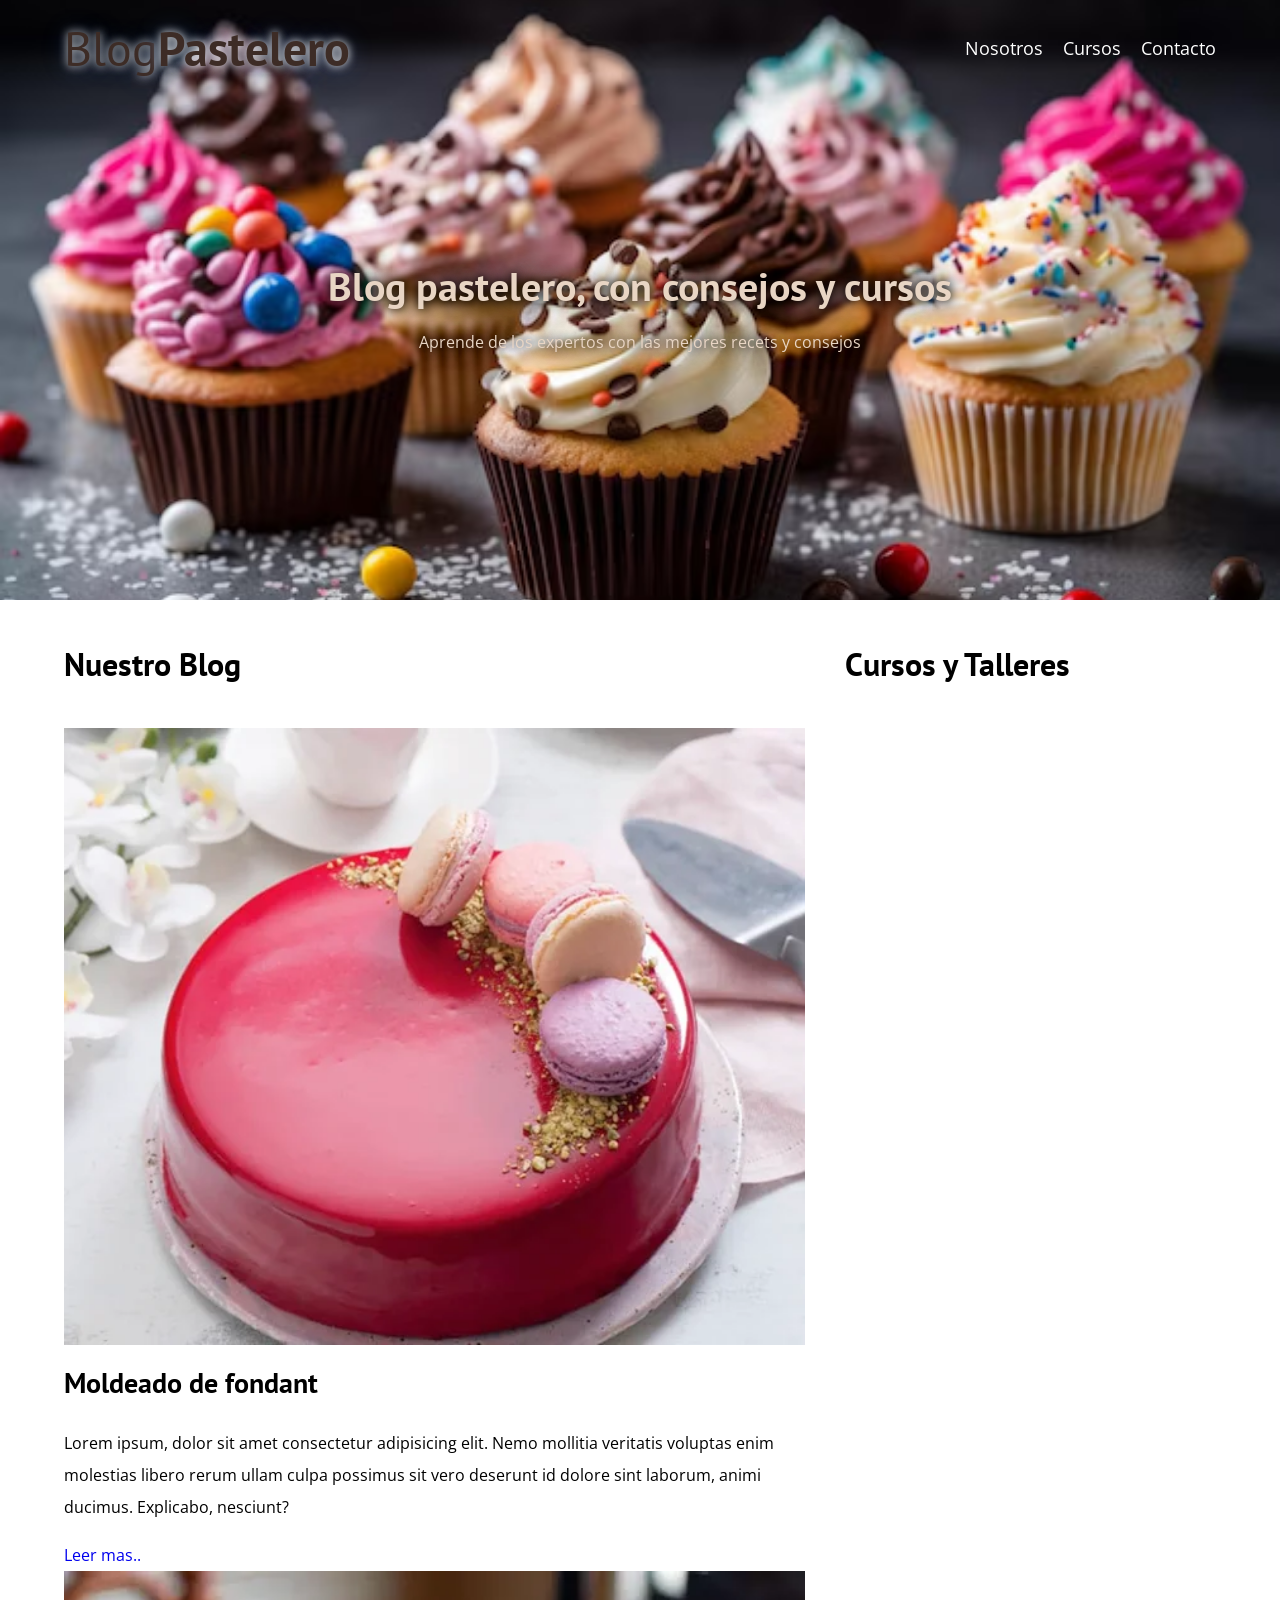
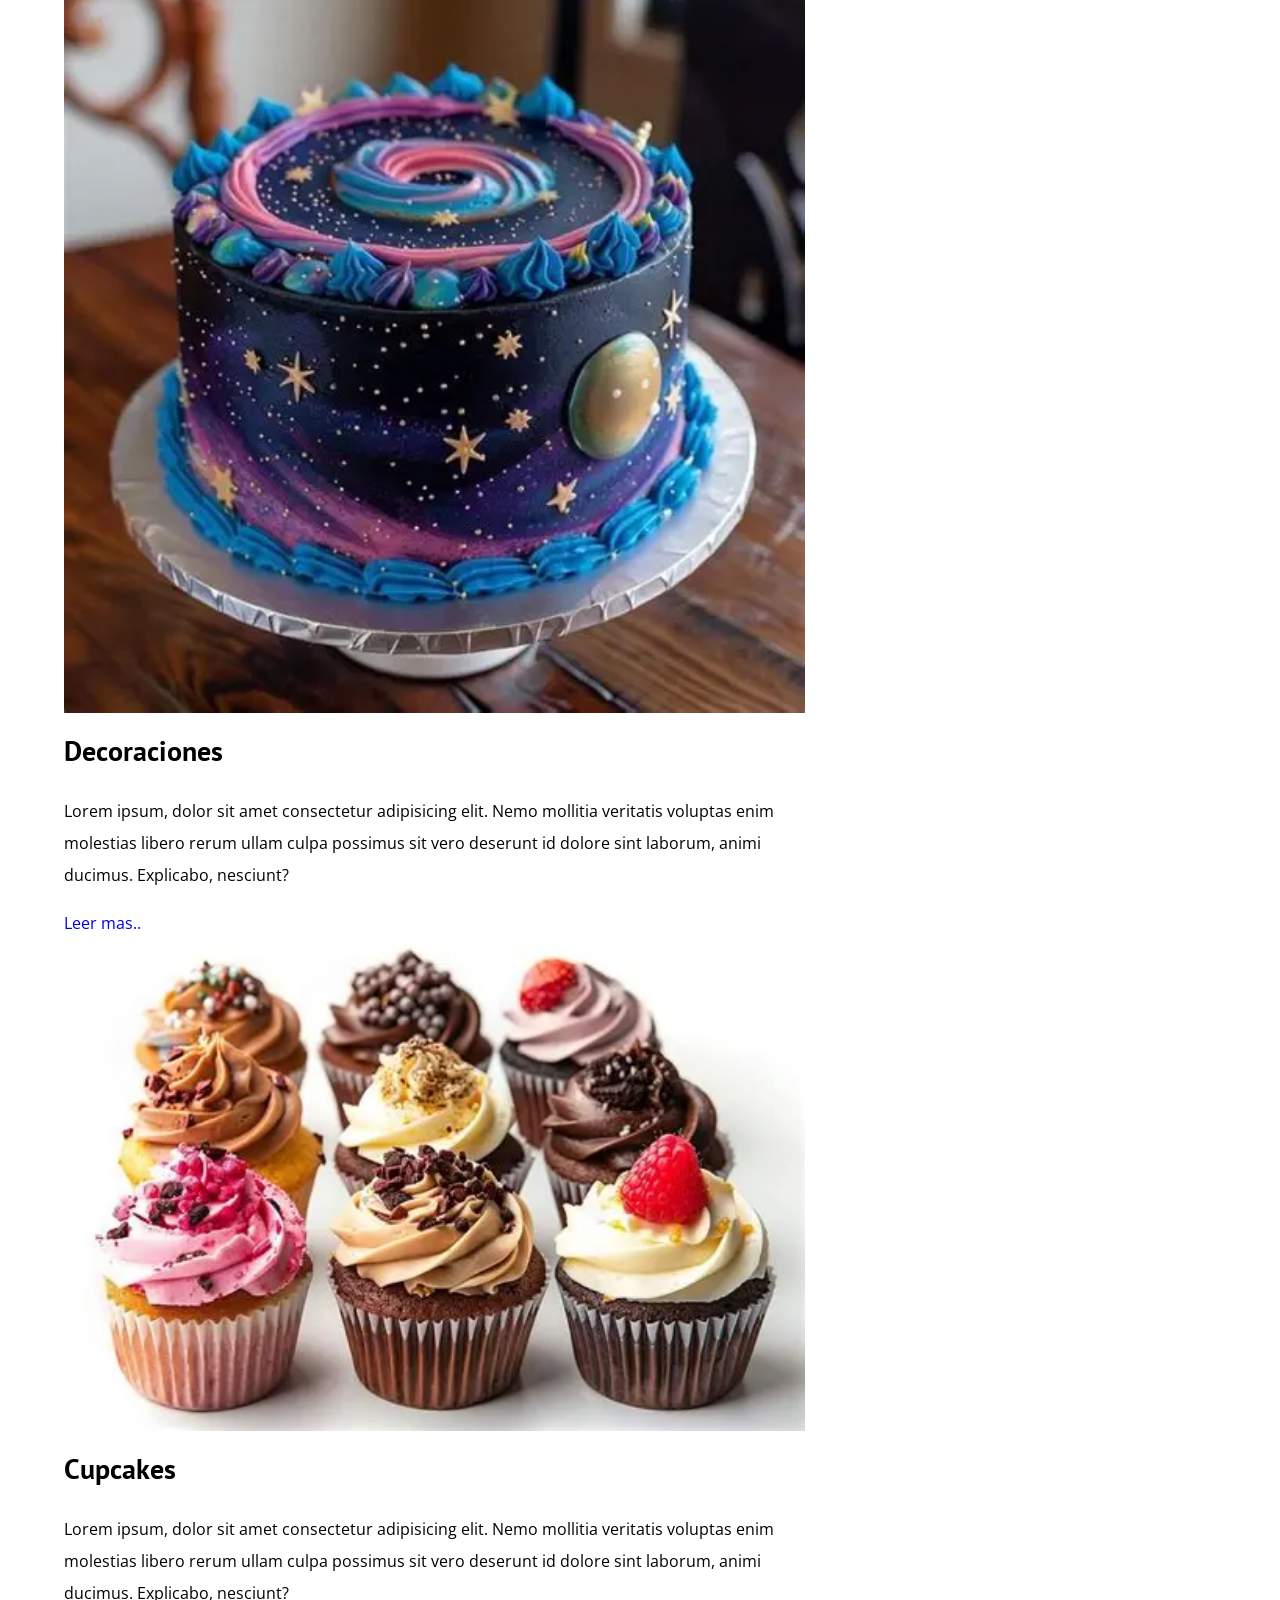
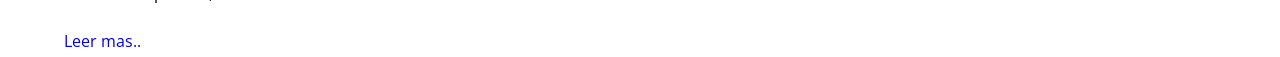
==== index.html @ 550bf7d7 "seccion de blog o contenido principal, imagenes, titulos y parrafos." ====
<!DOCTYPE html>
<html lang="en">
<head>
    <meta charset="UTF-8">
    <meta name="viewport" content="width=device-width, initial-scale=1.0">
    <title>Blog pastelero</title>
    <link rel="preconnect" href="https://fonts.googleapis.com">
    <link rel="preconnect" href="https://fonts.gstatic.com" crossorigin>
    <link href="https://fonts.googleapis.com/css2?family=Open+Sans:ital,wght@0,300..800;1,300..800&family=Sail&display=swap" rel="stylesheet">
    <link rel="preconnect" href="https://fonts.googleapis.com">
    <link rel="preconnect" href="https://fonts.gstatic.com" crossorigin>
    <link href="https://fonts.googleapis.com/css2?family=Open+Sans:ital,wght@0,300..800;1,300..800&family=PT+Sans:ital,wght@0,400;0,700;1,400;1,700&family=Sail&display=swap" rel="stylesheet">
    <link rel="stylesheet" href="css/normalize.css">
    <link rel="stylesheet" href="css/style.css">
</head>
<body>
    <header class="header">
        <div class="contenedor">
            <div class="barra">
                <a class="logo" href="index.html">
                    <h1 class="logo__nombre no-margin centrar-texto">Blog<span class="logo__bold">Pastelero</span></h1>
                </a>

                <nav class="navegacion">
                    <a href="nosotros.html" class="navegacion__enlace">Nosotros</a>
                    <a href="cursos.html" class="navegacion__enlace">Cursos</a>
                    <a href="contacto.html" class="navegacion__enlace">Contacto</a>
                </nav>
            </div>
        </div>
        <div class="header__texto">
            <h2 class="no-margin">Blog pastelero, con consejos y cursos</h2>
            <p class="no-margin">Aprende de los expertos con las mejores recets y  consejos</p>
        </div>
    </header>

    <div class="contenedor contenido-principal">
        <main class="Blog">
            <h3>Nuestro Blog</h3>

            <article class="entrada">
                <div class="entrada__imagen">
                    <img src="img/blog1.webp" alt="imagen blog">
                </div>

                <div class="entrada__contenido">
                    <h4 class="no-margin">
                        Moldeado de fondant
                    </h4>
                    <p>
                        Lorem ipsum, dolor sit amet consectetur adipisicing elit. Nemo mollitia veritatis voluptas enim molestias libero rerum ullam culpa possimus sit vero deserunt id dolore sint laborum, animi ducimus. Explicabo, nesciunt?
                    </p>
                    <a href="entrada.html" class="boton boton--primario">Leer mas..</a>
                </div>
            </article>

                        <article class="entrada">
                <div class="entrada__imagen">
                    <img src="img/blog2.webp" alt="imagen blog">
                </div>

                <div class="entrada__contenido">
                    <h4 class="no-margin">
                        Decoraciones
                    </h4>
                    <p>
                        Lorem ipsum, dolor sit amet consectetur adipisicing elit. Nemo mollitia veritatis voluptas enim molestias libero rerum ullam culpa possimus sit vero deserunt id dolore sint laborum, animi ducimus. Explicabo, nesciunt?
                    </p>
                    <a href="entrada.html" class="boton boton--primario">Leer mas..</a>
                </div>
            </article>

                        <article class="entrada">
                <div class="entrada__imagen">
                    <img src="img/blog3.webp" alt="imagen blog">
                </div>

                <div class="entrada__contenido">
                    <h4 class="no-margin">
                        Cupcakes
                    </h4>
                    <p>
                        Lorem ipsum, dolor sit amet consectetur adipisicing elit. Nemo mollitia veritatis voluptas enim molestias libero rerum ullam culpa possimus sit vero deserunt id dolore sint laborum, animi ducimus. Explicabo, nesciunt?
                    </p>
                    <a href="entrada.html" class="boton boton--primario">Leer mas..</a>
                </div>
            </article>
        </main>

        <aside class="sidebar">
            <h3>Cursos y Talleres</h3>
        </aside>
    </div>
</body>
</html>
---- css/style.css ----
/** ROOT GENERAL **/
:root {
    --fuenteHeding: 'PT Sans', sans-serif;
    --fuenteParrafos: 'Open Sans', sans-serif;
    --fondo: #FEF9F2;
    --textoPrincipal: #3D2C26;
    --botones: #C69C6D;
    --detalles: #8B5A3C;
    --secundario: #E8D5C4;
    --blanco: #FFFFFF;
}

html {
    box-sizing: border-box;
    font-size: 62.5%;
}
*, *::before, *::after {
    box-sizing: inherit;
}

body {
    font-family: var(--fuenteParrafos);
    font-size: 1.6rem;
    line-height: 2;
}

/** GLOBALES **/

.contenedor {
    max-width: 120rem;
    width: 90%;
    margin: 0 auto;
}

a {
    text-decoration: none;
}

h1, h2, h3, h4 {
    font-family: var(--fuenteHeding);
}

h1 {
    font-size: 4.8rem;
}

h2 {
    font-size: 4rem;
}

h3 {
    font-size: 3.2rem;
}

h4 {
    font-size: 2.8rem;
}

img {
    width: 100%;
}

.no-margin {
    margin: 0;
}

.no-padding {
    padding: 0;
}

.centrar-texto {
    text-align: center;
}

.header {
    background-image: url(../img/banner.avif);
    height: 60rem;
    background-size: cover;
    background-repeat: no-repeat;
    background-position: center center; 
}

.header__texto {
    text-align: center;
    color: var(--secundario);
    margin-top: 5rem;
    text-shadow: 0px 0px 10px rgba(0, 0, 0, 1), 0px 0px 25px rgba(0, 0, 0, 1);
}

@media (min-width: 768px) {
    .header__texto {
        margin-top: 15rem;
    }
}

@media (min-width: 768px) {
    .barra {
        display: flex;
        justify-content: space-between;
        align-items: center;
    }
}

.logo {
    color: var(--textoPrincipal);
    text-shadow: 0px 0px 10px rgba(255, 255, 255, 1), 0px 0px 25px rgba(59, 130, 246, 0.4);
}

.logo__nombre {
    font-weight: 400;
}

.logo__bold {
    font-weight: 700;
}

@media (min-width: 768px) {
    .navegacion {
        display: flex;
        gap: 2rem;
    }
}

.navegacion__enlace {
    display: block;
    text-align: center;
    font-size: 1.8rem;
    color: var(--blanco);
}

@media (min-width: 768px) {
    .contenido-principal {
        display: grid;
        grid-template-columns: 2fr 1fr;
        column-gap: 4rem;
    }
}
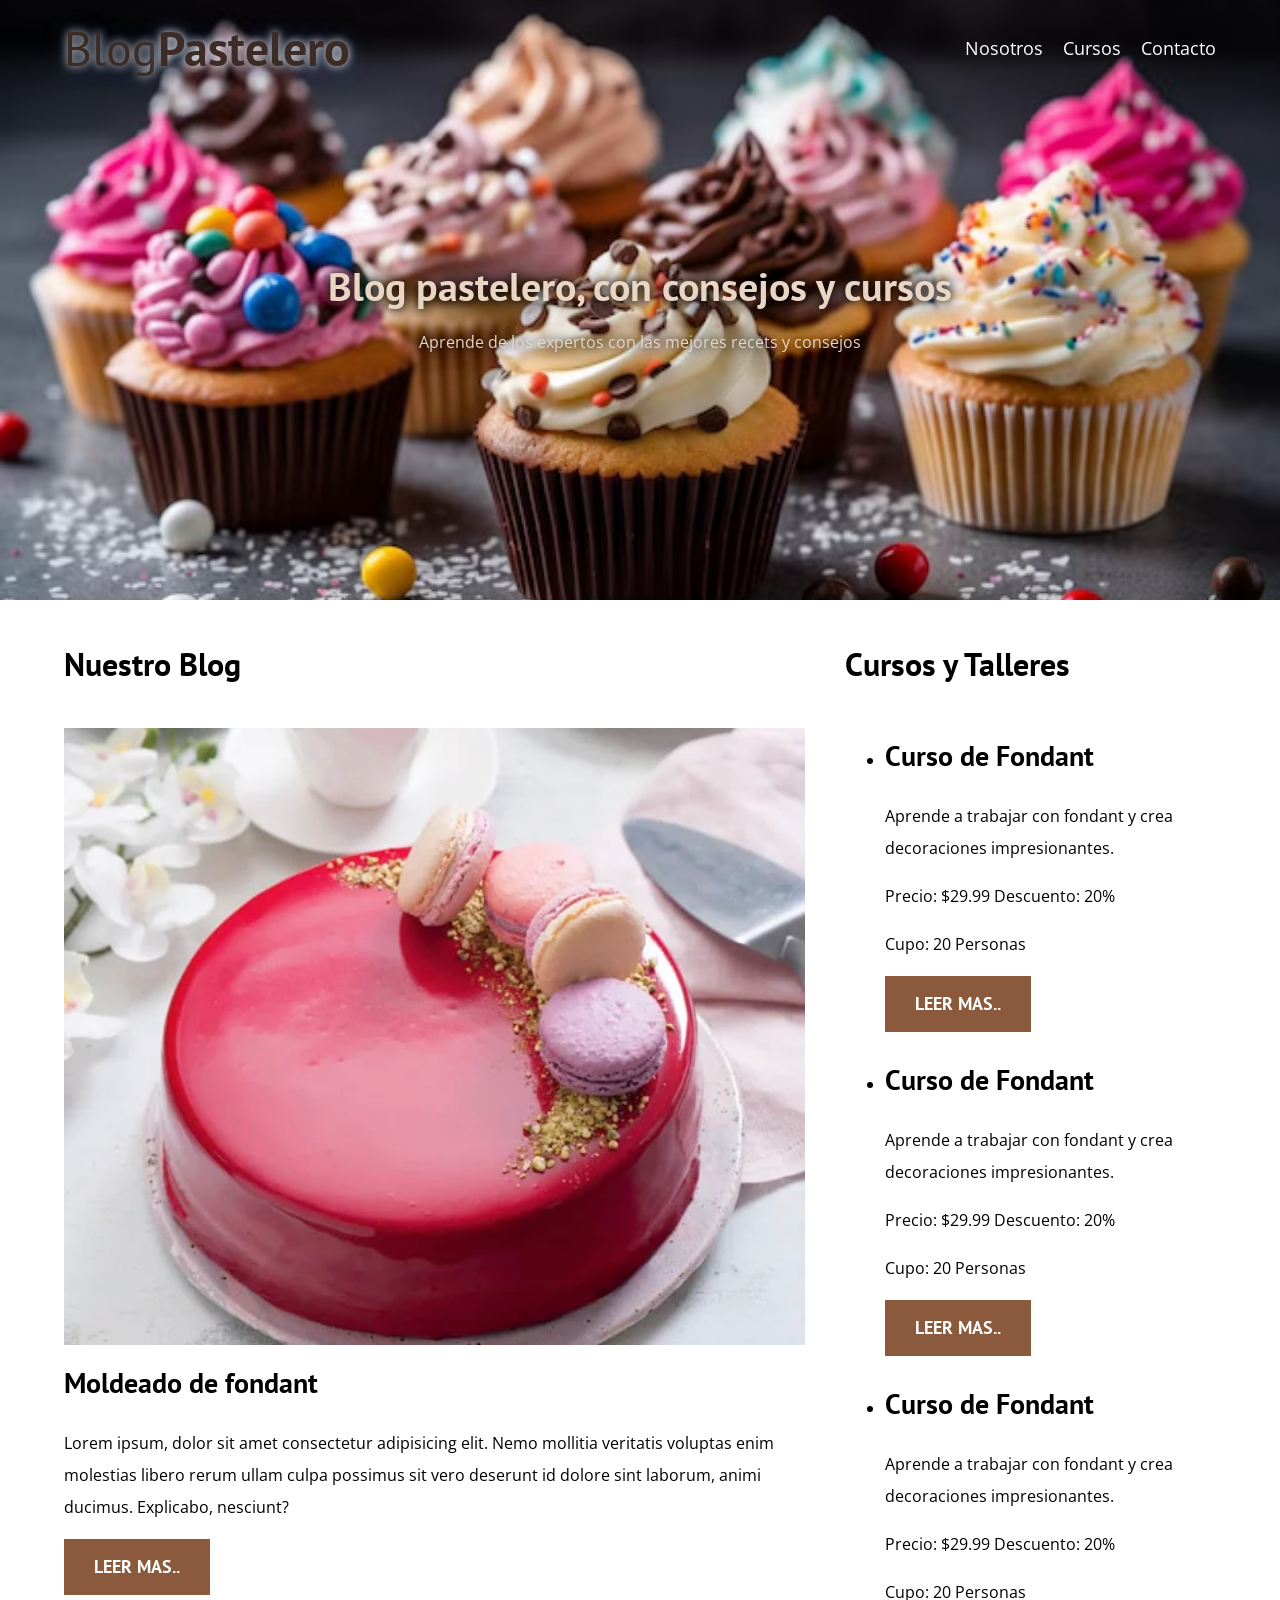
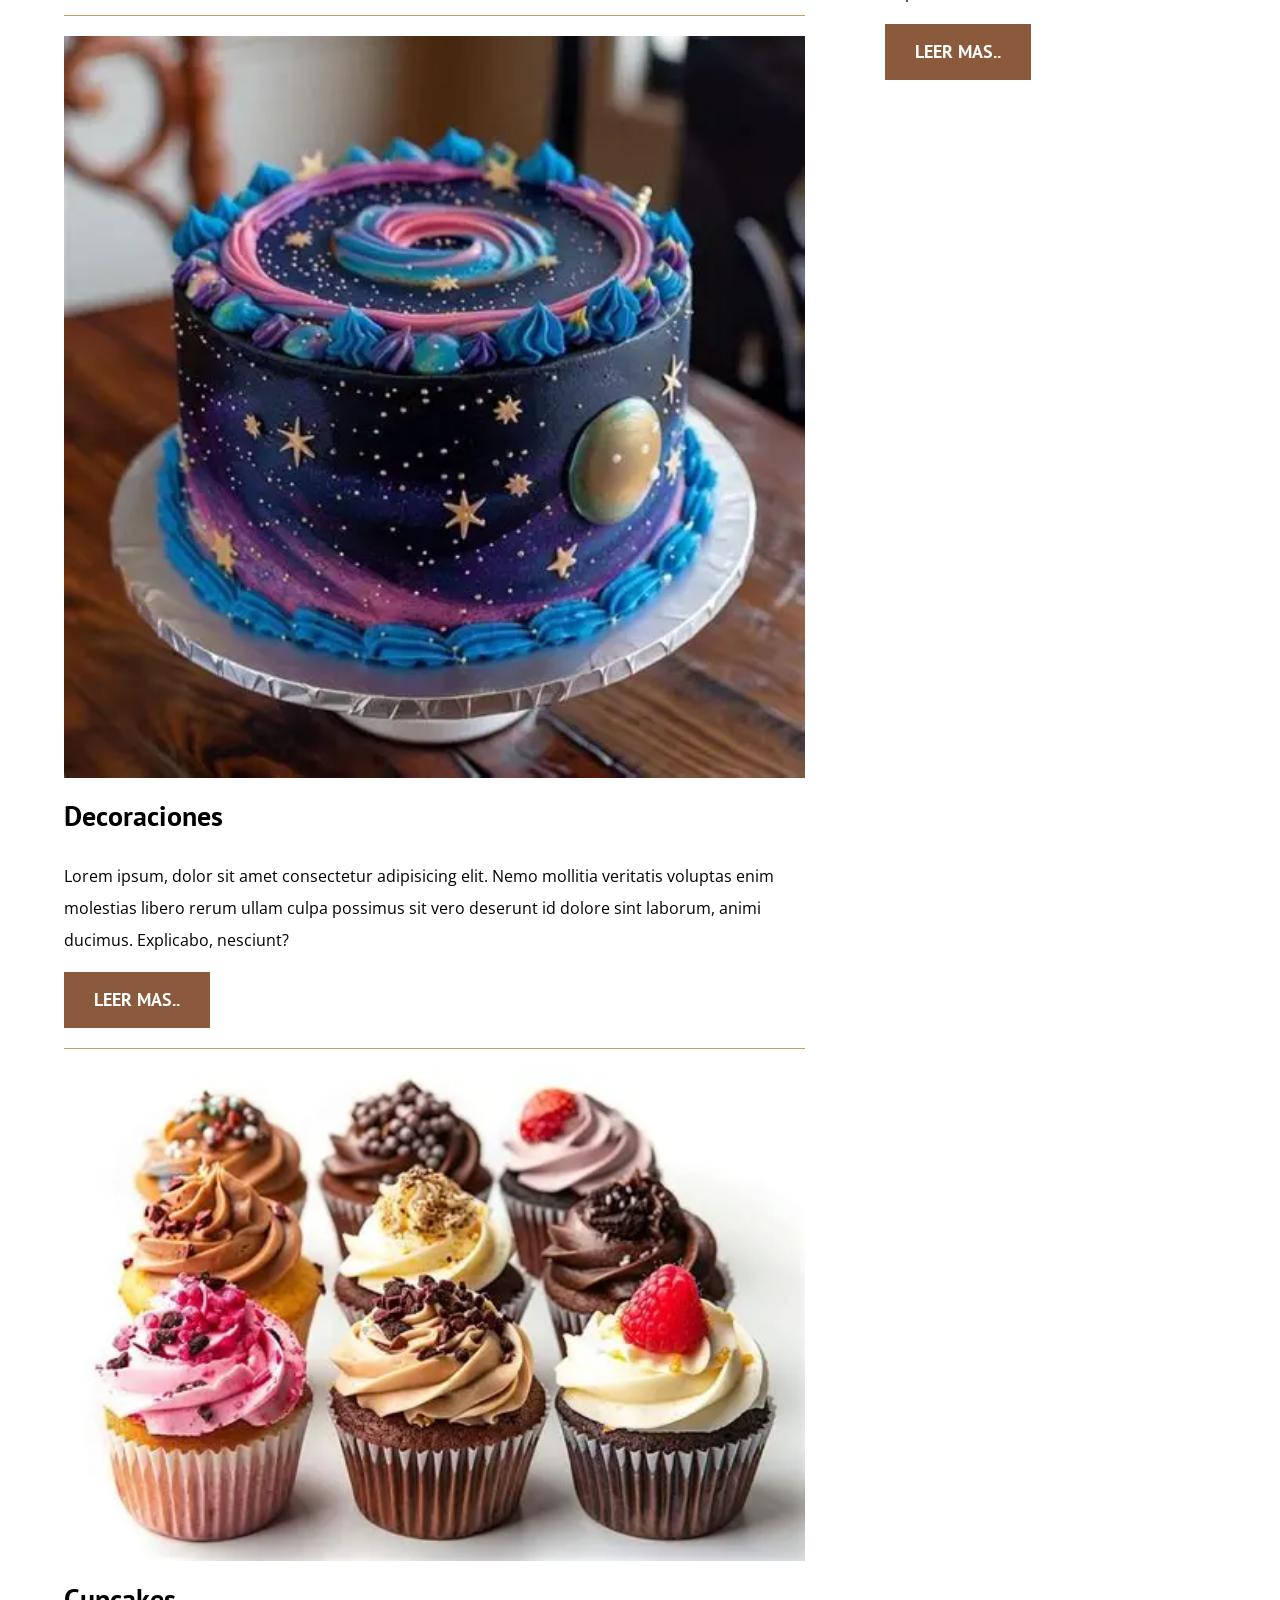
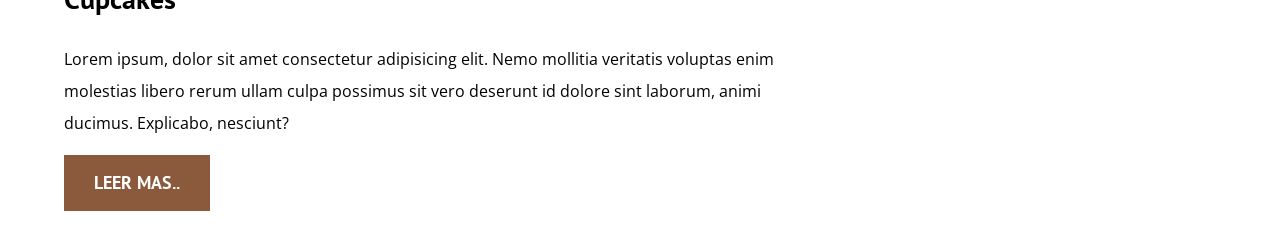
==== commit 0fb6f45c: "creacion de seccion de talleres y cursos" ====
--- a/index.html
+++ b/index.html
@@ -89,6 +89,50 @@
 
         <aside class="sidebar">
             <h3>Cursos y Talleres</h3>
+
+            <ul class="cursos">
+                <li class="widget-curso">
+                    <h4 class="no-margin">Curso de Fondant</h4>
+                    <p>Aprende a trabajar con fondant y crea decoraciones impresionantes.</p>
+                    <p class="widget-curso__precio">Precio: $29.99
+                        <span class="widget-curso__precio--descuento">Descuento: 20%</span>
+                    </p>
+                    
+                    <p class="widget-curso__precio">Cupo: 20 
+                        <span class="widget-curso__precio--descuento">Personas</span>
+                    </p>
+
+                    <a href="entrada.html" class="boton boton--secundario">Leer mas..<a>
+                </li>
+
+                <li class="widget-curso">
+                    <h4 class="no-margin">Curso de Fondant</h4>
+                    <p>Aprende a trabajar con fondant y crea decoraciones impresionantes.</p>
+                    <p class="widget-curso__precio">Precio: $29.99
+                        <span class="widget-curso__precio--descuento">Descuento: 20%</span>
+                    </p>
+                    
+                    <p class="widget-curso__precio">Cupo: 20 
+                        <span class="widget-curso__precio--descuento">Personas</span>
+                    </p>
+
+                    <a href="entrada.html" class="boton boton--secundario">Leer mas..<a>
+                </li>
+
+                <li class="widget-curso">
+                    <h4 class="no-margin">Curso de Fondant</h4>
+                    <p>Aprende a trabajar con fondant y crea decoraciones impresionantes.</p>
+                    <p class="widget-curso__precio">Precio: $29.99
+                        <span class="widget-curso__precio--descuento">Descuento: 20%</span>
+                    </p>
+                    
+                    <p class="widget-curso__precio">Cupo: 20 
+                        <span class="widget-curso__precio--descuento">Personas</span>
+                    </p>
+
+                    <a href="entrada.html" class="boton boton--secundario">Leer mas..<a>
+                </li>
+            </ul>
         </aside>
     </div>
 </body>
--- a/css/style.css
+++ b/css/style.css
@@ -135,4 +135,42 @@
         grid-template-columns: 2fr 1fr;
         column-gap: 4rem;
     }
+}
+
+.entrada {
+    border-bottom: 1px solid var(--botones);
+    margin-bottom: 2rem;
+}
+
+/** QUITAMOS LA LINEA INFERIOR DEL ULTIMO ELEMENTO **/
+
+.entrada:last-of-type {
+    border: none;
+    margin-bottom: 0;
+}
+
+.boton {
+    display: block;
+    font-family: var(--fuenteHeding);
+    color: var(--blanco);
+    text-align: center;
+    padding: 1rem 3rem;
+    font-size: 1.8rem;
+    text-transform: uppercase;
+    font-weight: 700;
+    margin-bottom: 2rem;
+}
+
+@media (min-width: 768px) {
+    .boton {
+        display: inline-block;
+    }
+}
+
+.boton--primario {
+    background-color: var(--detalles);
+}
+
+.boton--secundario {
+    background-color: var(--detalles);
 }
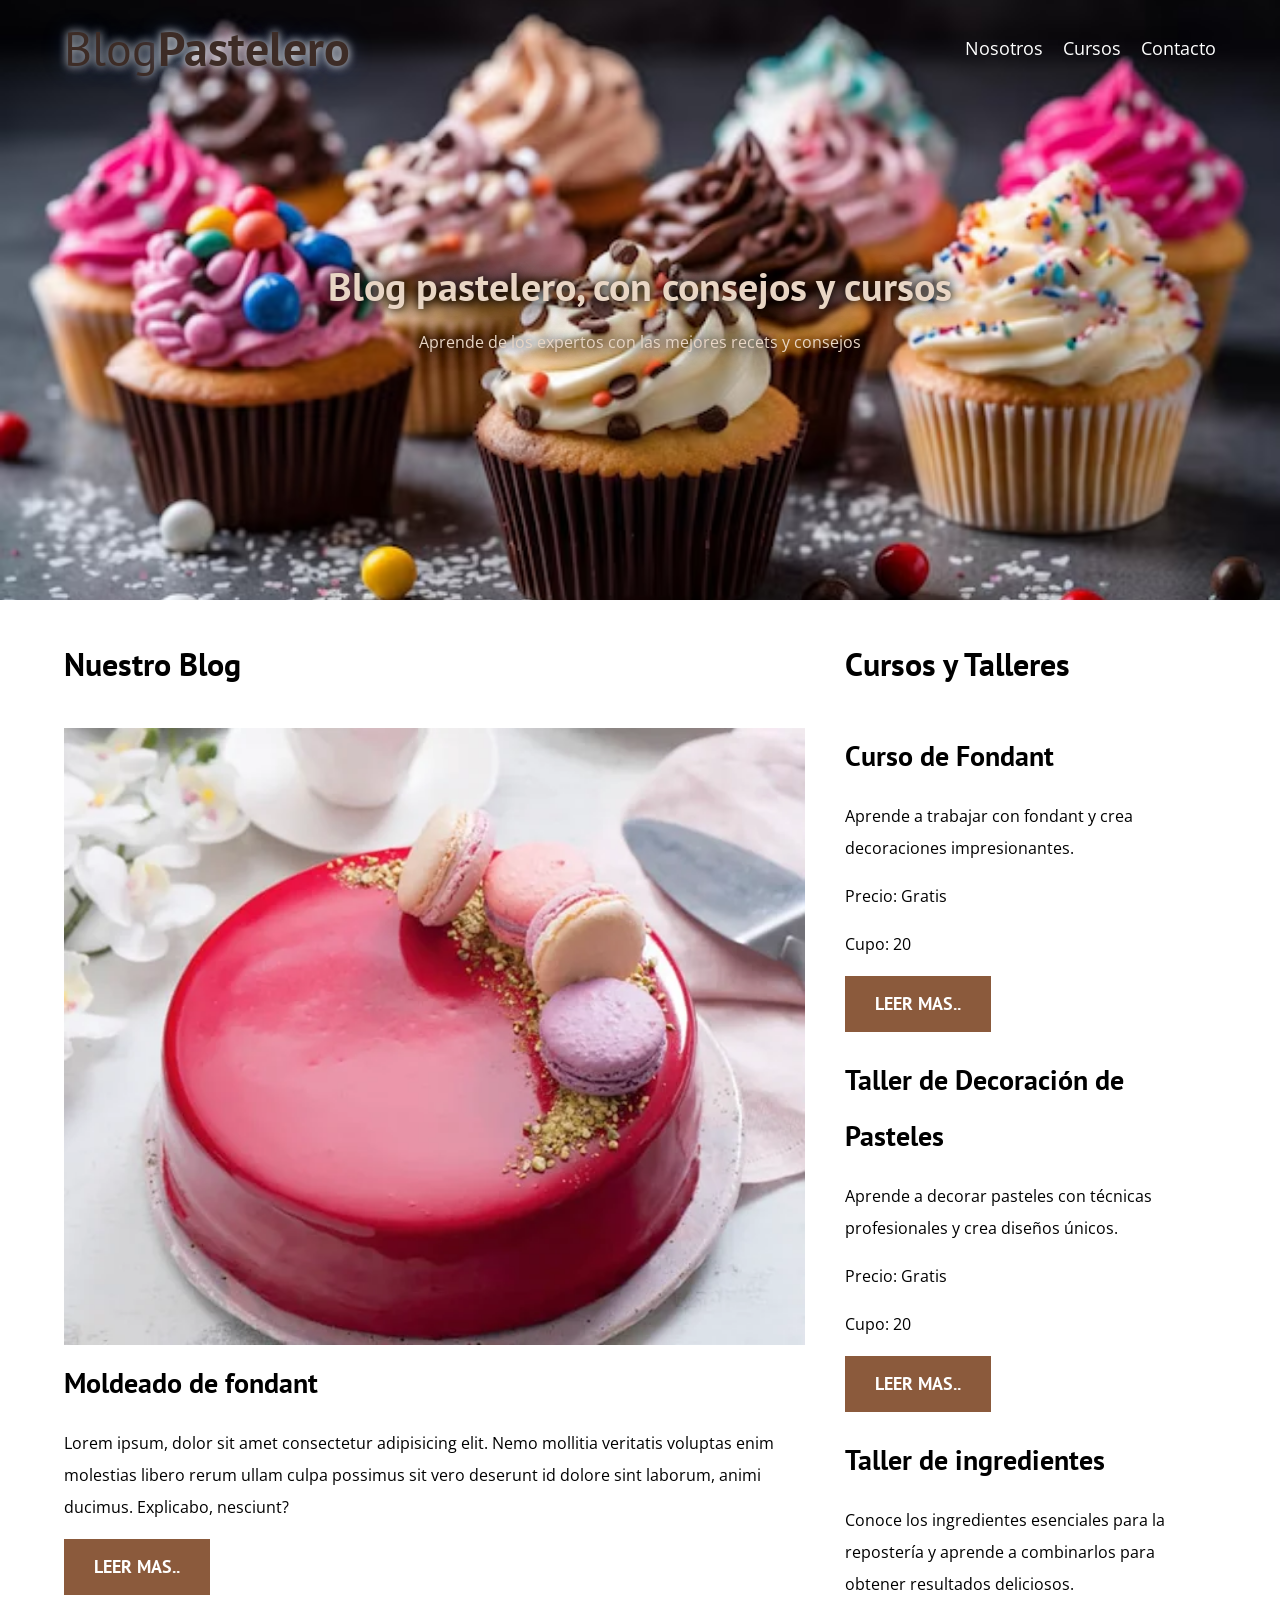
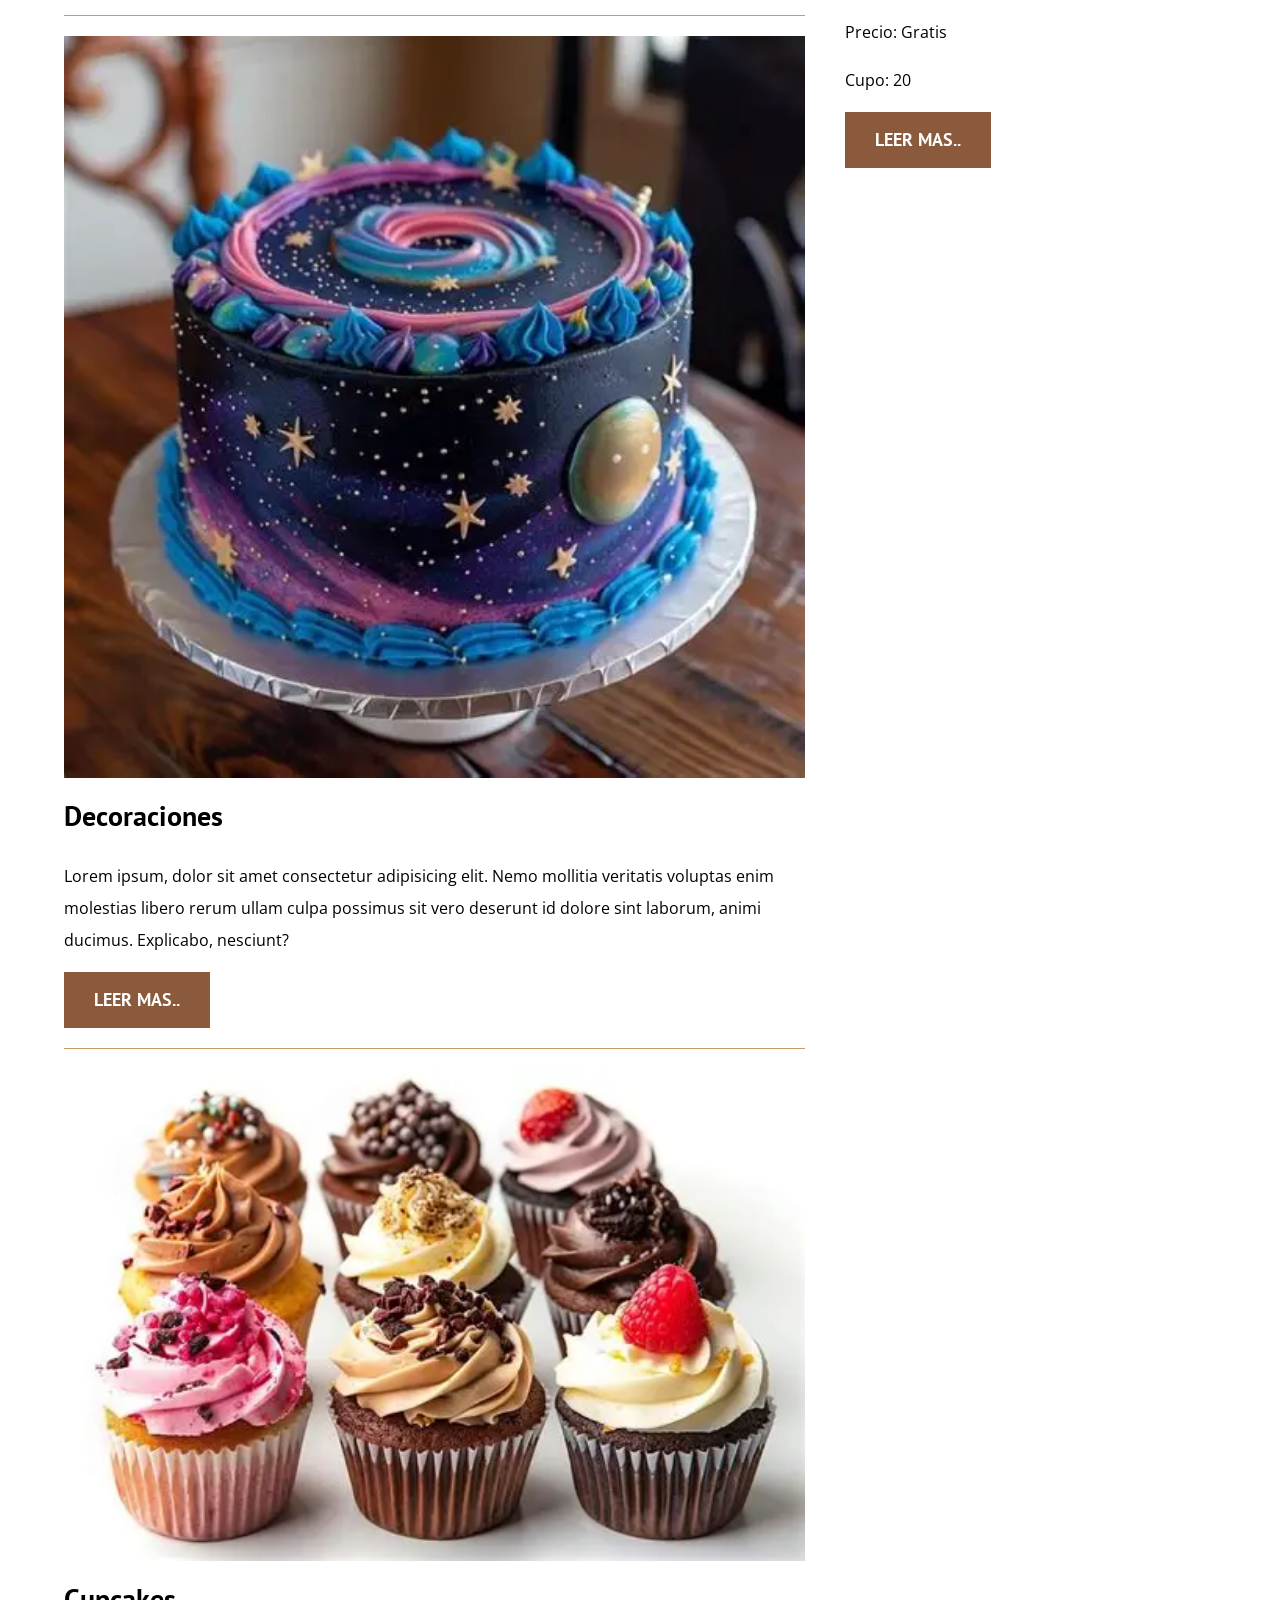
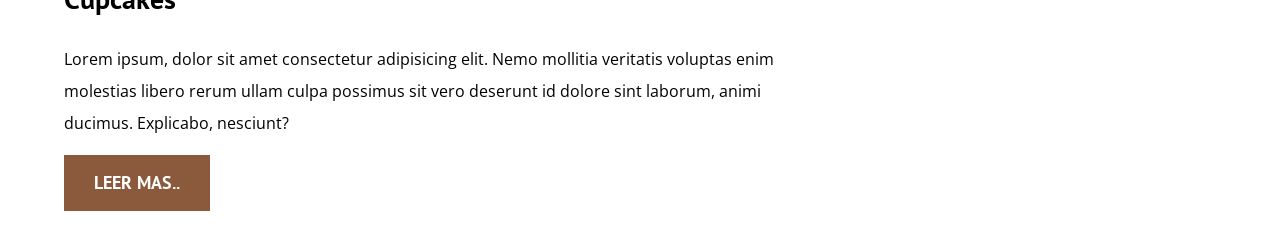
==== commit 0189c6d8: "Actualizacion de informacion de cursos y talleres" ====
--- a/index.html
+++ b/index.html
@@ -90,48 +90,53 @@
         <aside class="sidebar">
             <h3>Cursos y Talleres</h3>
 
-            <ul class="cursos">
+            <ul class="cursos no-padding">
                 <li class="widget-curso">
                     <h4 class="no-margin">Curso de Fondant</h4>
-                    <p>Aprende a trabajar con fondant y crea decoraciones impresionantes.</p>
-                    <p class="widget-curso__precio">Precio: $29.99
-                        <span class="widget-curso__precio--descuento">Descuento: 20%</span>
+                    <p class="widget-curso__label">Aprende a trabajar con fondant y crea decoraciones impresionantes.</p>
+                    <p class="widget-curso__label">Precio: 
+                        <span class="widget-curso__info">Gratis</span>
                     </p>
                     
-                    <p class="widget-curso__precio">Cupo: 20 
-                        <span class="widget-curso__precio--descuento">Personas</span>
+                    <p class="widget-curso__label">Cupo:  
+                        <span class="widget-curso__info">20</span>
                     </p>
 
                     <a href="entrada.html" class="boton boton--secundario">Leer mas..<a>
                 </li>
 
                 <li class="widget-curso">
-                    <h4 class="no-margin">Curso de Fondant</h4>
-                    <p>Aprende a trabajar con fondant y crea decoraciones impresionantes.</p>
-                    <p class="widget-curso__precio">Precio: $29.99
-                        <span class="widget-curso__precio--descuento">Descuento: 20%</span>
+                    <h4 class="no-margin">Taller de Decoración de Pasteles</h4>
+                    <p class="widget-curso__label"> 
+Aprende a decorar pasteles con técnicas profesionales y crea diseños únicos.
+                    </p>
+                    <p class="widget-curso__label">Precio: 
+                        <span class="widget-curso__info">Gratis</span>
                     </p>
                     
-                    <p class="widget-curso__precio">Cupo: 20 
-                        <span class="widget-curso__precio--descuento">Personas</span>
+                    <p class="widget-curso__label">Cupo:  
+                        <span class="widget-curso__info">20</span>
                     </p>
 
                     <a href="entrada.html" class="boton boton--secundario">Leer mas..<a>
                 </li>
 
                 <li class="widget-curso">
-                    <h4 class="no-margin">Curso de Fondant</h4>
-                    <p>Aprende a trabajar con fondant y crea decoraciones impresionantes.</p>
-                    <p class="widget-curso__precio">Precio: $29.99
-                        <span class="widget-curso__precio--descuento">Descuento: 20%</span>
+                    <h4 class="no-margin">Taller de ingredientes</h4>
+                    <p class="widget-curso__label">
+                        Conoce los ingredientes esenciales para la repostería y aprende a combinarlos para obtener resultados deliciosos.
+                    </p>
+                    <p class="widget-curso__label">Precio: 
+                        <span class="widget-curso__info">Gratis</span>
                     </p>
                     
-                    <p class="widget-curso__precio">Cupo: 20 
-                        <span class="widget-curso__precio--descuento">Personas</span>
+                    <p class="widget-curso__label">Cupo:  
+                        <span class="widget-curso__info">20</span>
                     </p>
 
                     <a href="entrada.html" class="boton boton--secundario">Leer mas..<a>
                 </li>
+
             </ul>
         </aside>
     </div>
--- a/css/style.css
+++ b/css/style.css
@@ -173,4 +173,8 @@
 
 .boton--secundario {
     background-color: var(--detalles);
+}
+
+.cursos {
+    list-style: none;
 }
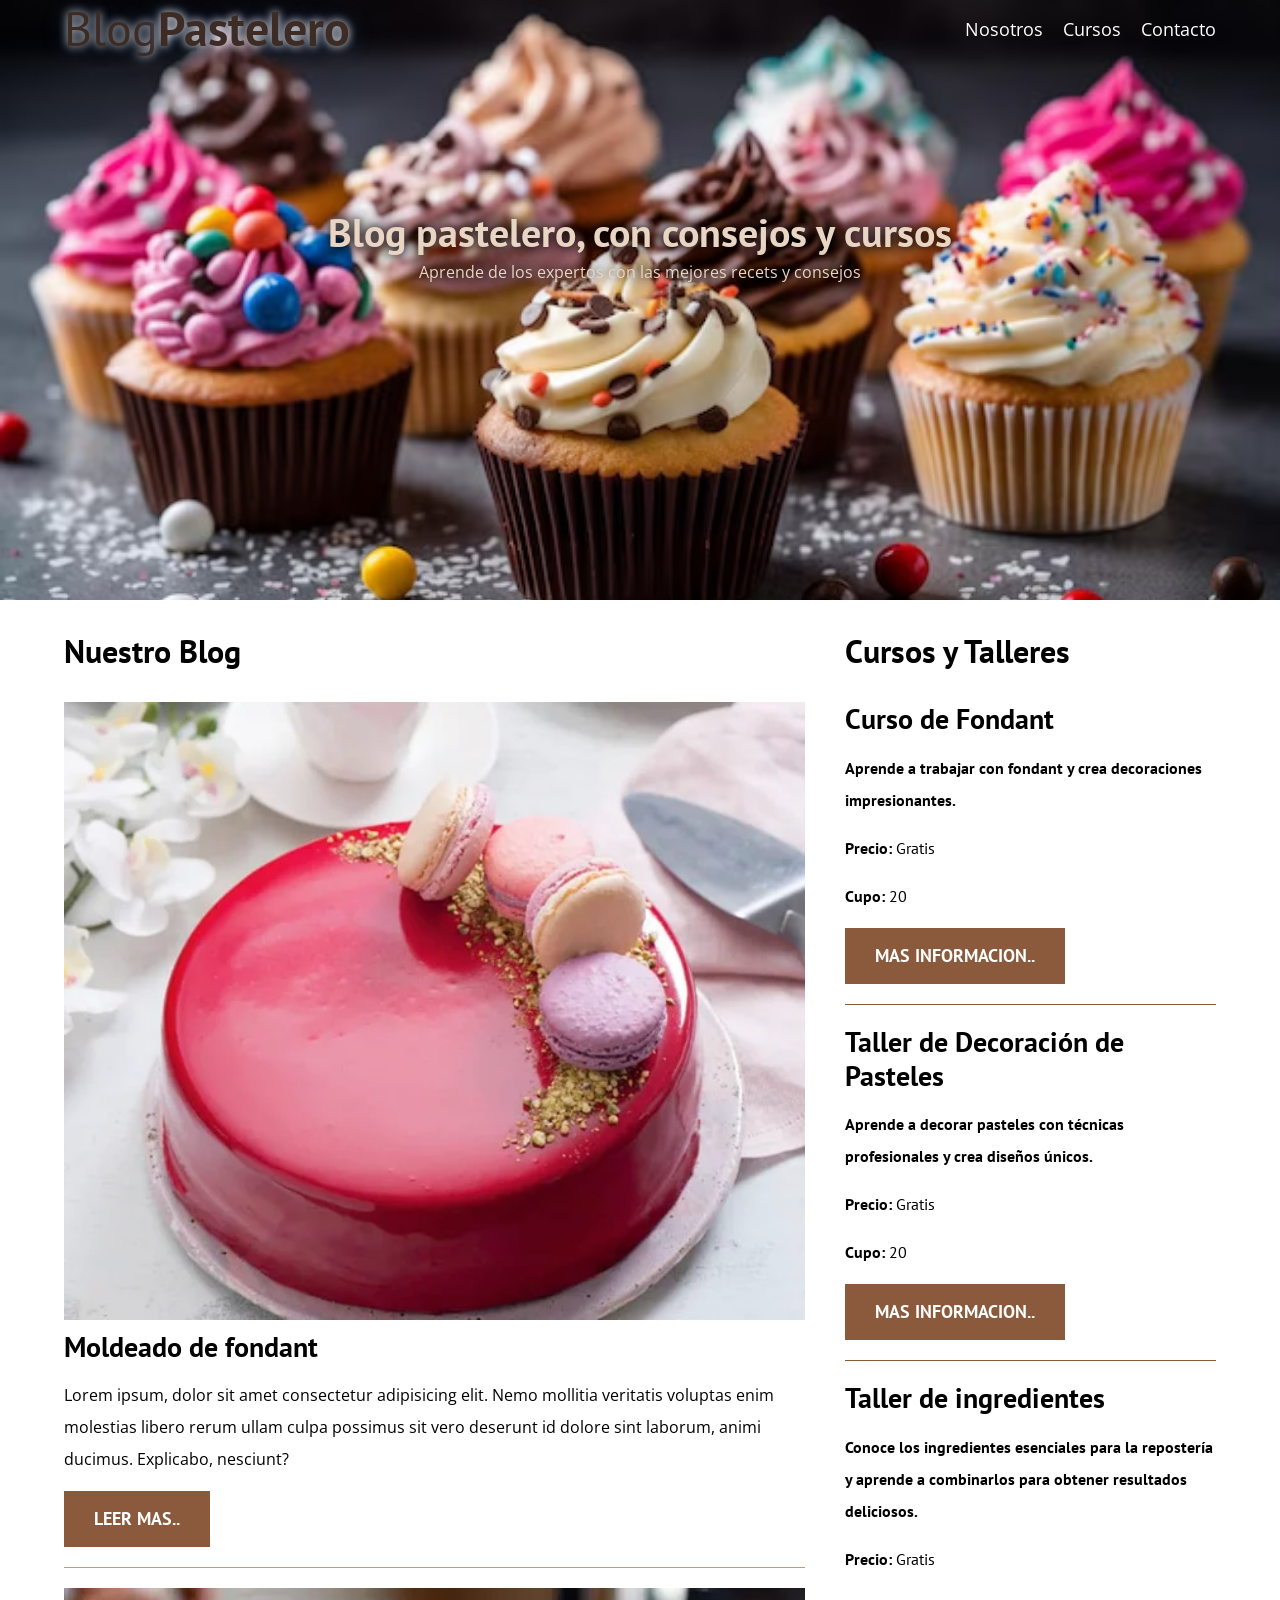
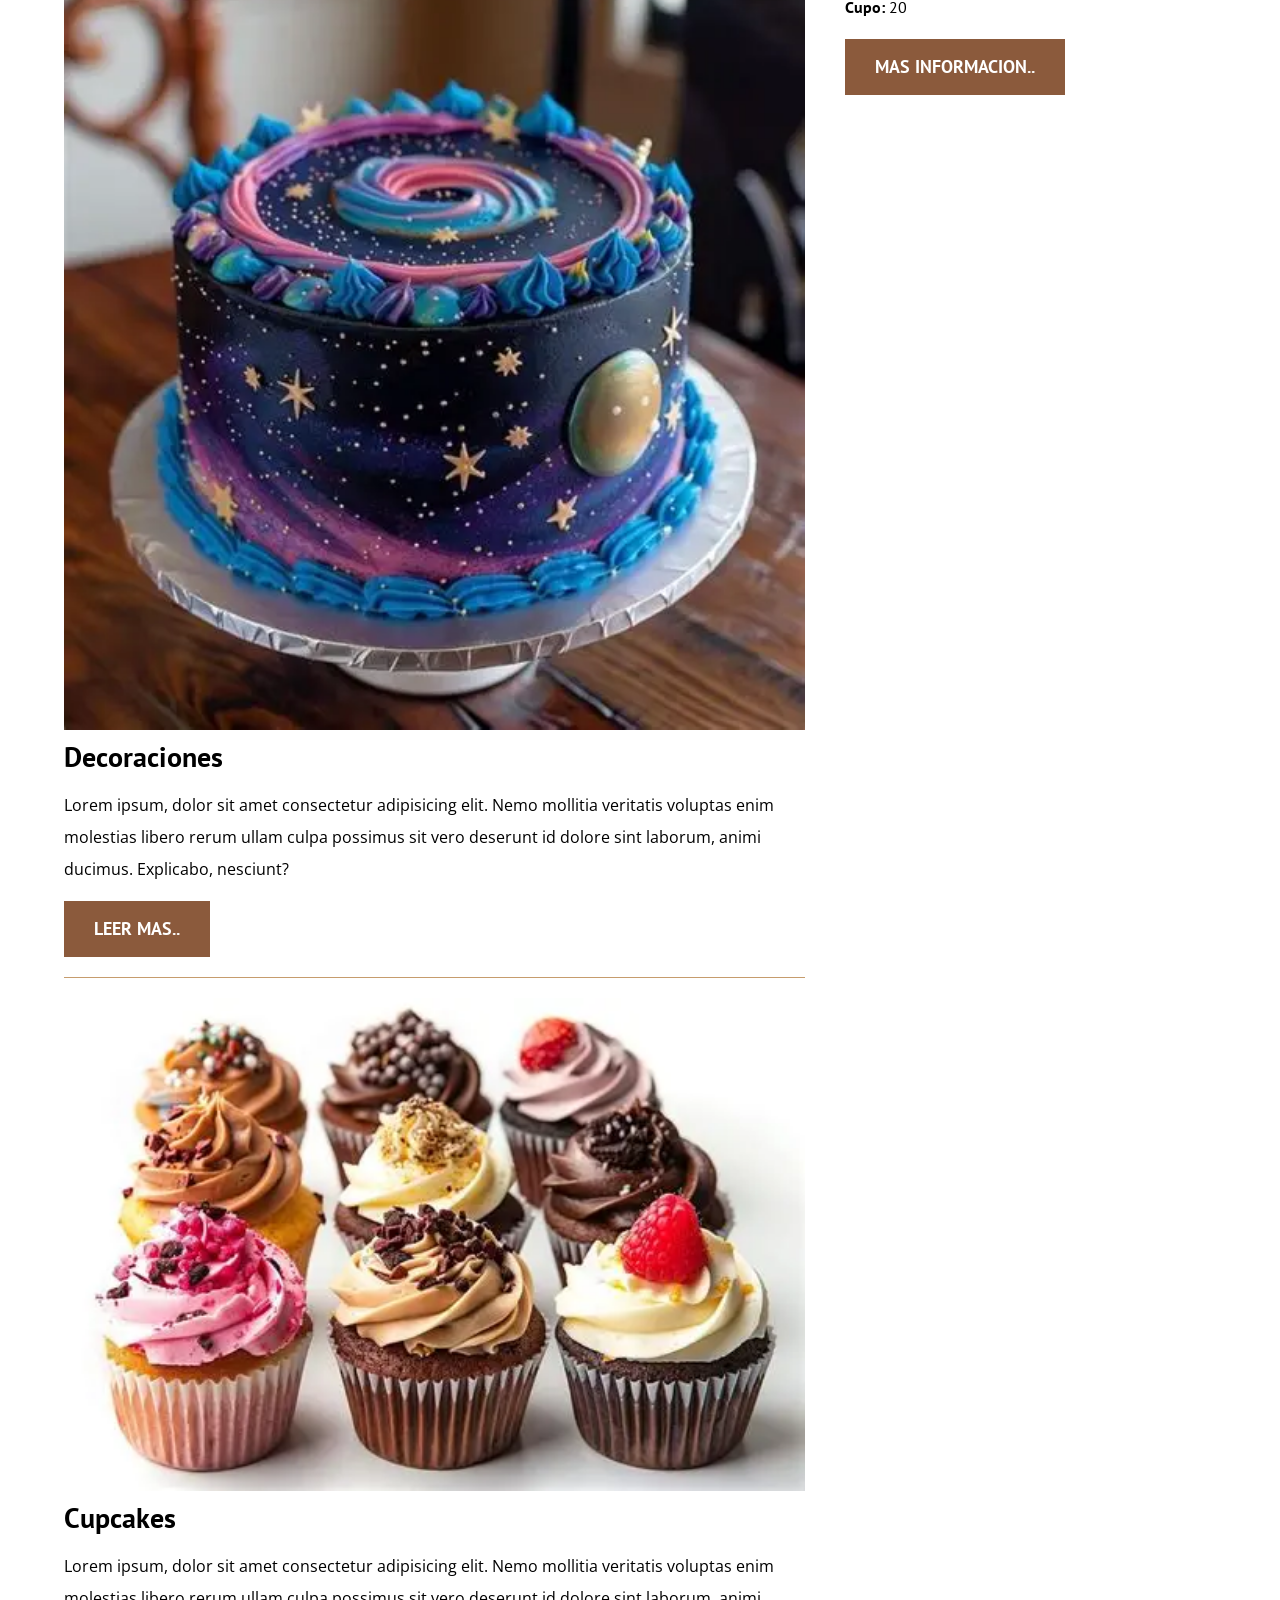
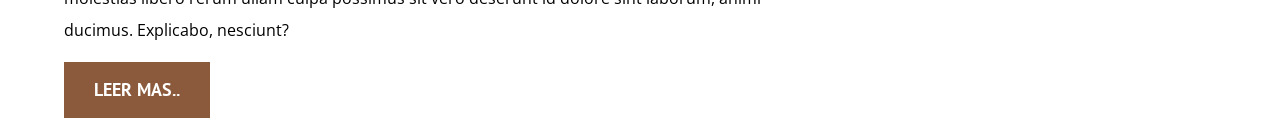
==== commit a6fe8d01: "modificacion de interlineado en la seccion de cursos y talleres" ====
--- a/index.html
+++ b/index.html
@@ -102,13 +102,12 @@
                         <span class="widget-curso__info">20</span>
                     </p>
 
-                    <a href="entrada.html" class="boton boton--secundario">Leer mas..<a>
+                    <a href="entrada.html" class="boton boton--secundario">Mas informacion..</a>
                 </li>
 
                 <li class="widget-curso">
                     <h4 class="no-margin">Taller de Decoración de Pasteles</h4>
-                    <p class="widget-curso__label"> 
-Aprende a decorar pasteles con técnicas profesionales y crea diseños únicos.
+                    <p class="widget-curso__label">Aprende a decorar pasteles con técnicas profesionales y crea diseños únicos.
                     </p>
                     <p class="widget-curso__label">Precio: 
                         <span class="widget-curso__info">Gratis</span>
@@ -118,7 +117,7 @@
                         <span class="widget-curso__info">20</span>
                     </p>
 
-                    <a href="entrada.html" class="boton boton--secundario">Leer mas..<a>
+                    <a href="entrada.html" class="boton boton--secundario">Mas informacion..</a>
                 </li>
 
                 <li class="widget-curso">
@@ -134,7 +133,7 @@
                         <span class="widget-curso__info">20</span>
                     </p>
 
-                    <a href="entrada.html" class="boton boton--secundario">Leer mas..<a>
+                    <a href="entrada.html" class="boton boton--secundario">Mas informacion..</a>
                 </li>
 
             </ul>
--- a/css/style.css
+++ b/css/style.css
@@ -39,6 +39,7 @@
 
 h1, h2, h3, h4 {
     font-family: var(--fuenteHeding);
+    line-height: 1.2;
 }
 
 h1 {
@@ -177,4 +178,24 @@
 
 .cursos {
     list-style: none;
+}
+
+.widget-curso {
+    border-bottom: 1px solid var(--detalles);
+    margin-bottom: 2rem;
+}
+
+.widget-curso:last-of-type {
+    border: none;
+    margin-bottom: 0;
+}
+
+.widget-curso__label {
+    font-family: var(--fuenteHeding);
+    font-weight: bold;
+}
+
+.widget-curso__info {
+    font-family: var(--fuenteHeding);
+    font-weight: normal;
 }
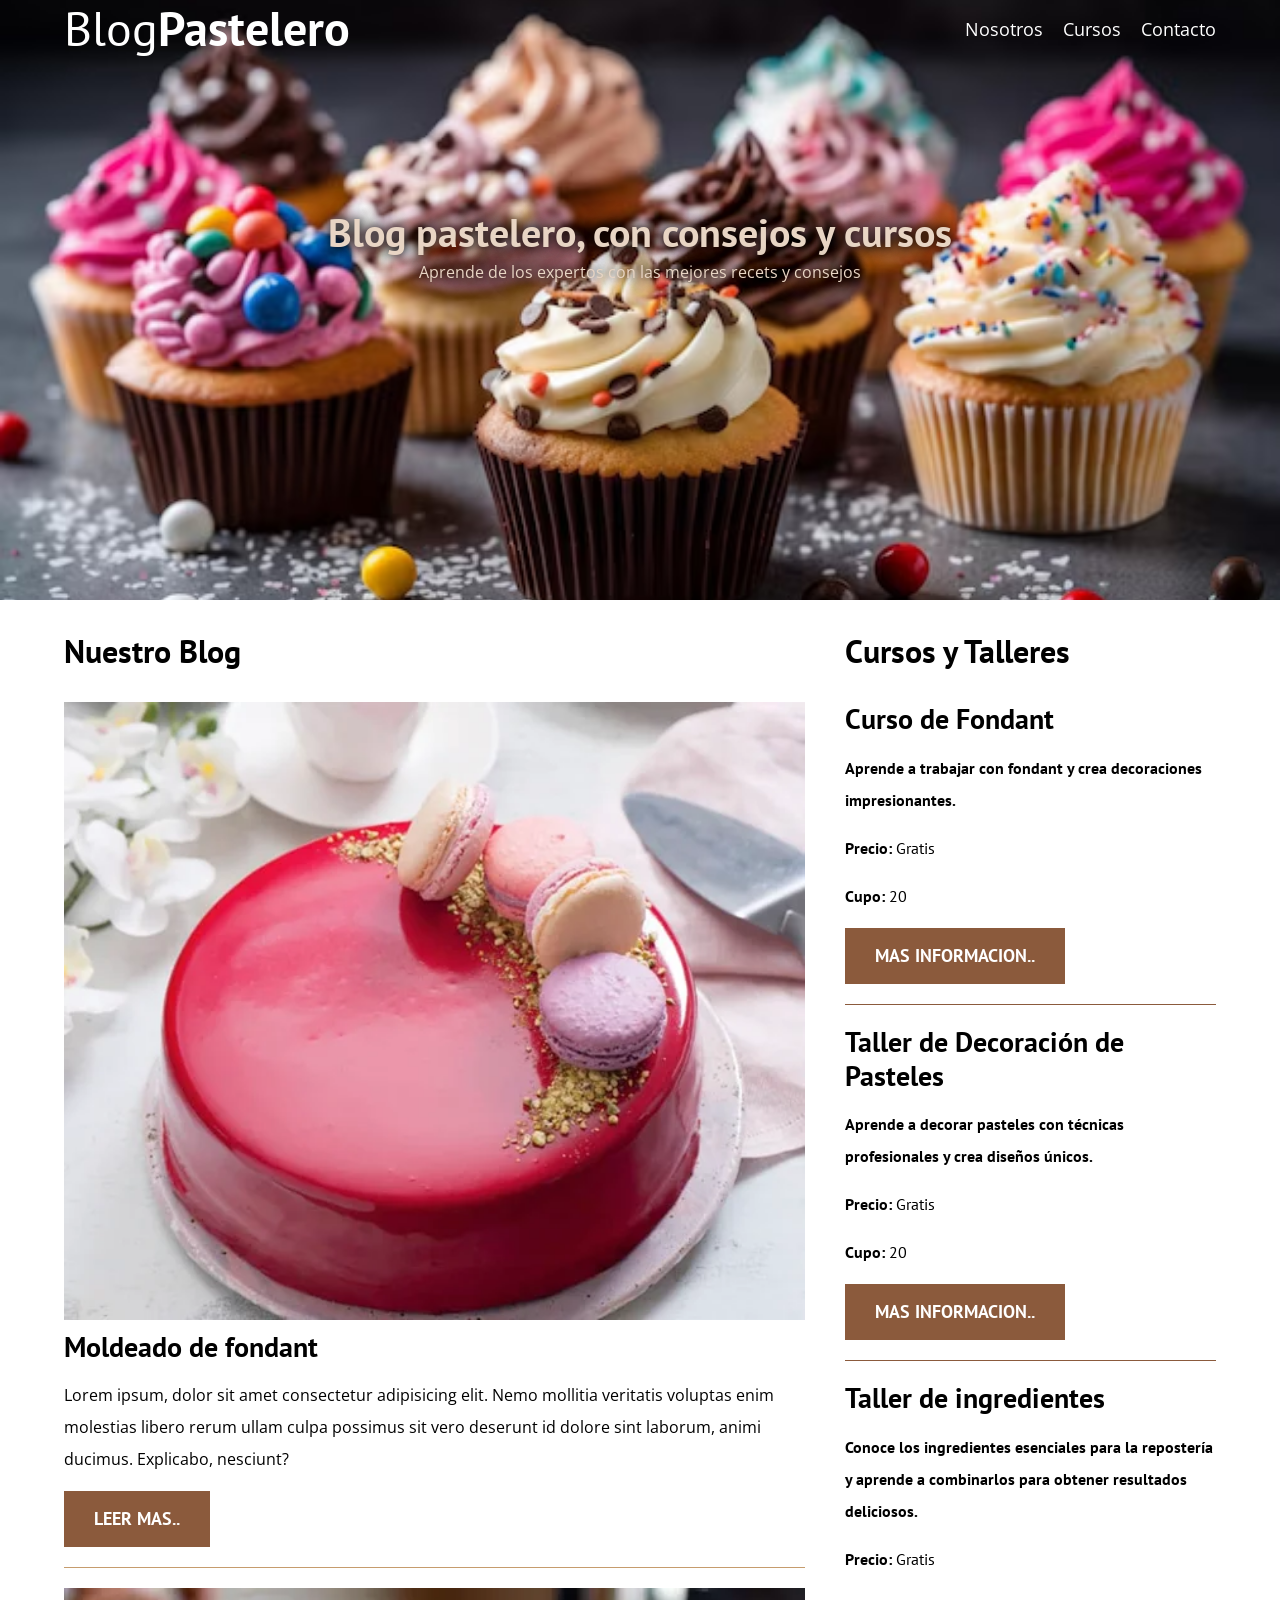
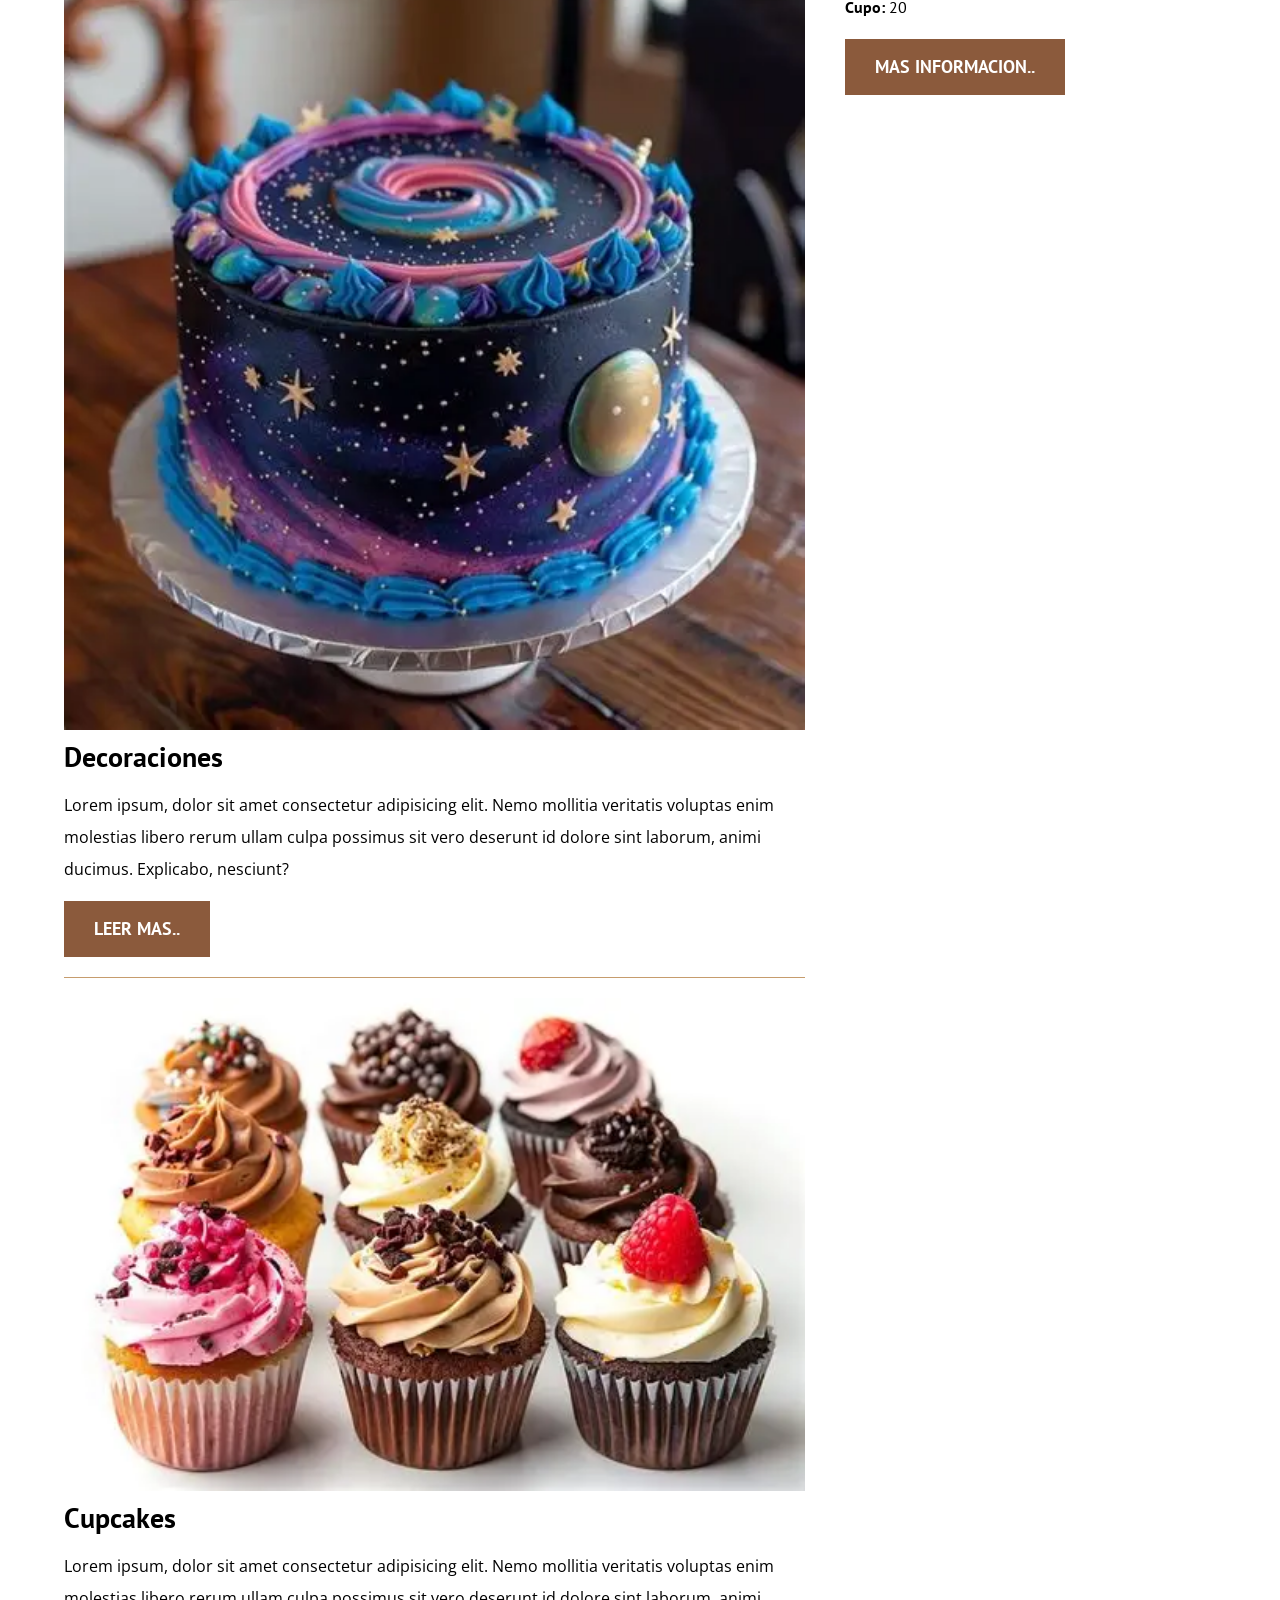
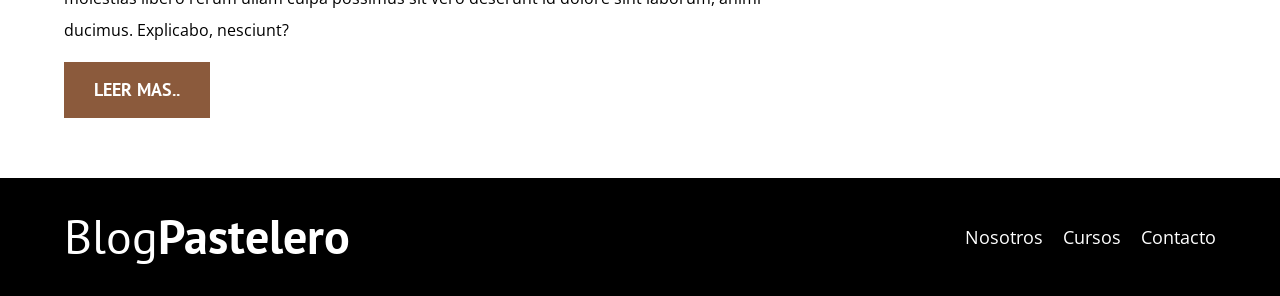
==== commit cd4e5444: "Informacion de footer y estilos css" ====
--- a/index.html
+++ b/index.html
@@ -139,5 +139,21 @@
             </ul>
         </aside>
     </div>
+
+    <footer class="footer">
+        <div class="contenedor">
+            <div class="barra">
+                <a class="logo" href="index.html">
+                    <h1 class="logo__nombre no-margin centrar-texto">Blog<span class="logo__bold">Pastelero</span></h1>
+                </a>
+
+                <nav class="navegacion">
+                    <a href="nosotros.html" class="navegacion__enlace">Nosotros</a>
+                    <a href="cursos.html" class="navegacion__enlace">Cursos</a>
+                    <a href="contacto.html" class="navegacion__enlace">Contacto</a>
+                </nav>
+            </div>
+        </div>
+    </footer>
 </body>
 </html>
--- a/css/style.css
+++ b/css/style.css
@@ -9,6 +9,7 @@
     --detalles: #8B5A3C;
     --secundario: #E8D5C4;
     --blanco: #FFFFFF;
+    --negro: #000000;
 }
 
 html {
@@ -104,8 +105,8 @@
 }
 
 .logo {
-    color: var(--textoPrincipal);
-    text-shadow: 0px 0px 10px rgba(255, 255, 255, 1), 0px 0px 25px rgba(59, 130, 246, 0.4);
+    color: var(--blanco);
+    /*text-shadow: 0px 0px 10px rgba(255, 255, 255, 1), 0px 0px 25px rgba(59, 130, 246, 0.4);*/
 }
 
 .logo__nombre {
@@ -198,4 +199,10 @@
 .widget-curso__info {
     font-family: var(--fuenteHeding);
     font-weight: normal;
+}
+
+.footer {
+    background-color: var(--negro);
+    padding: 3rem 0;
+    margin-top: 4rem;
 }
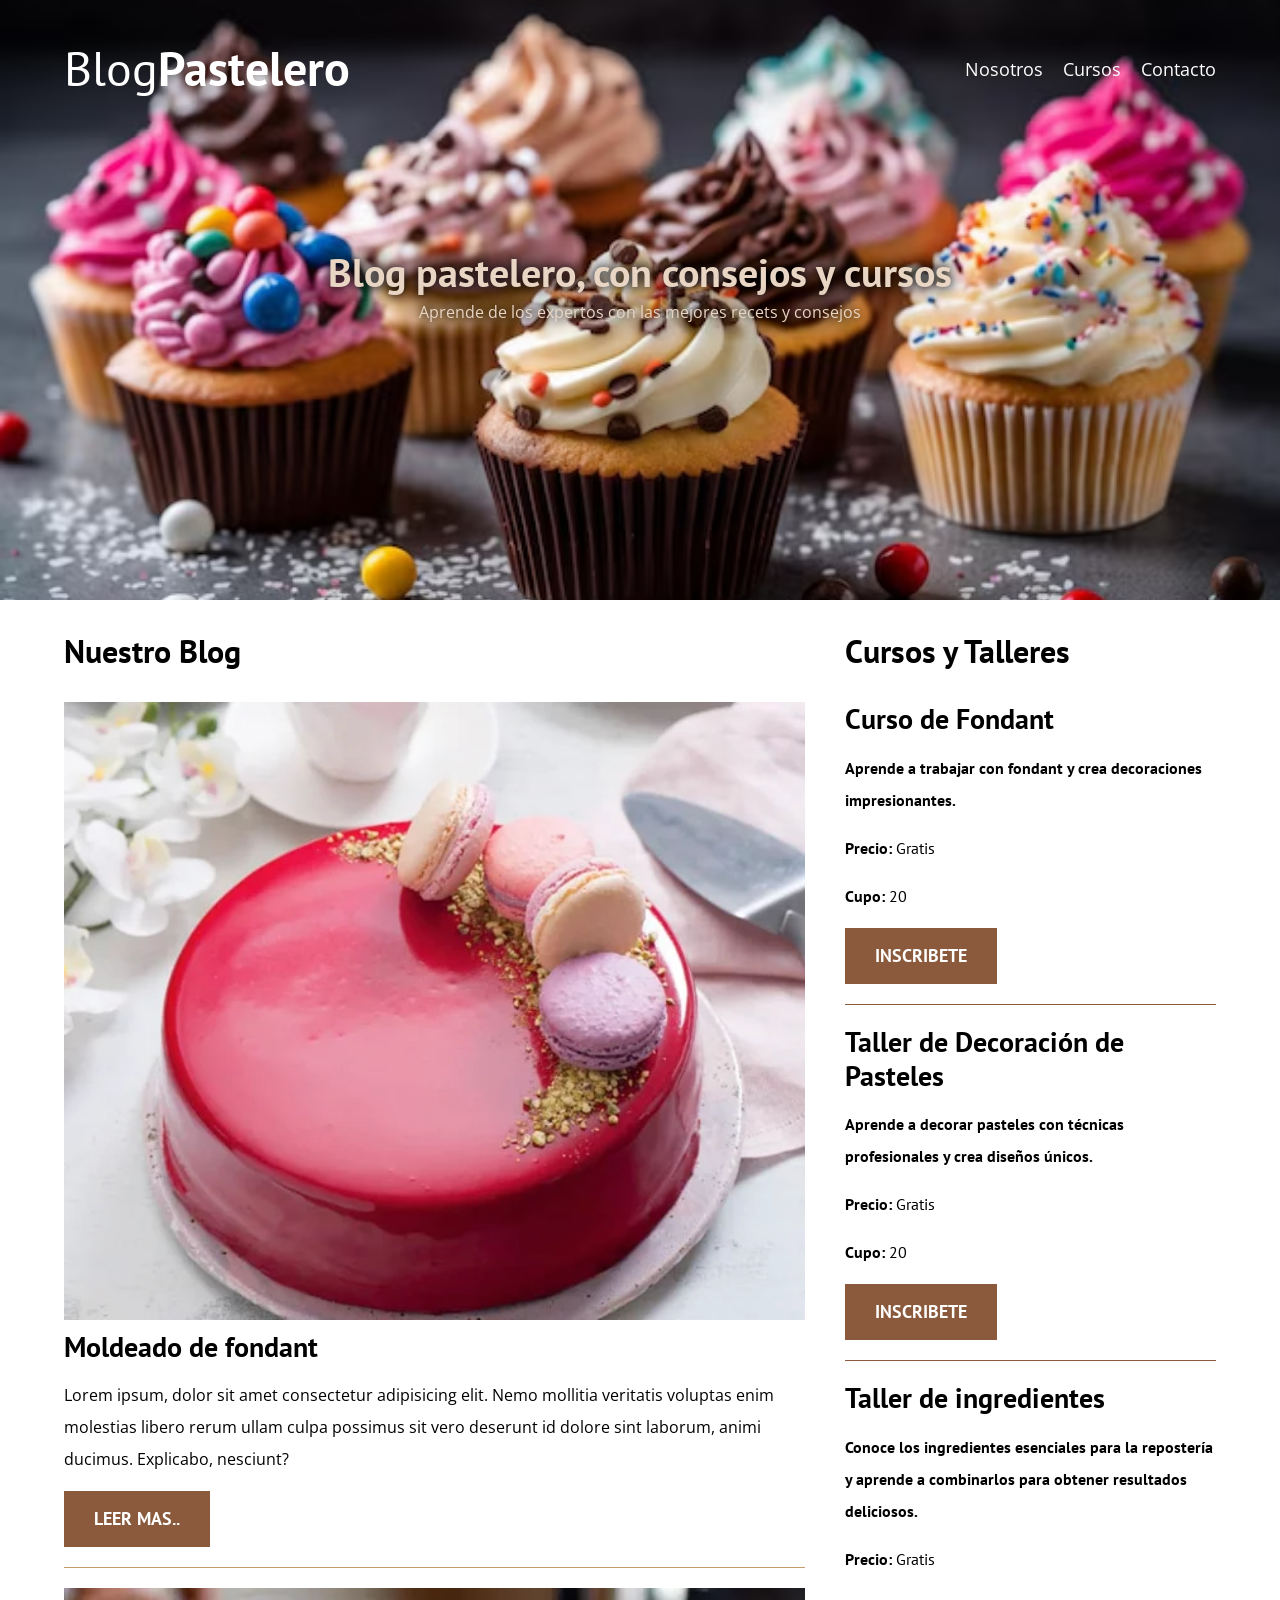
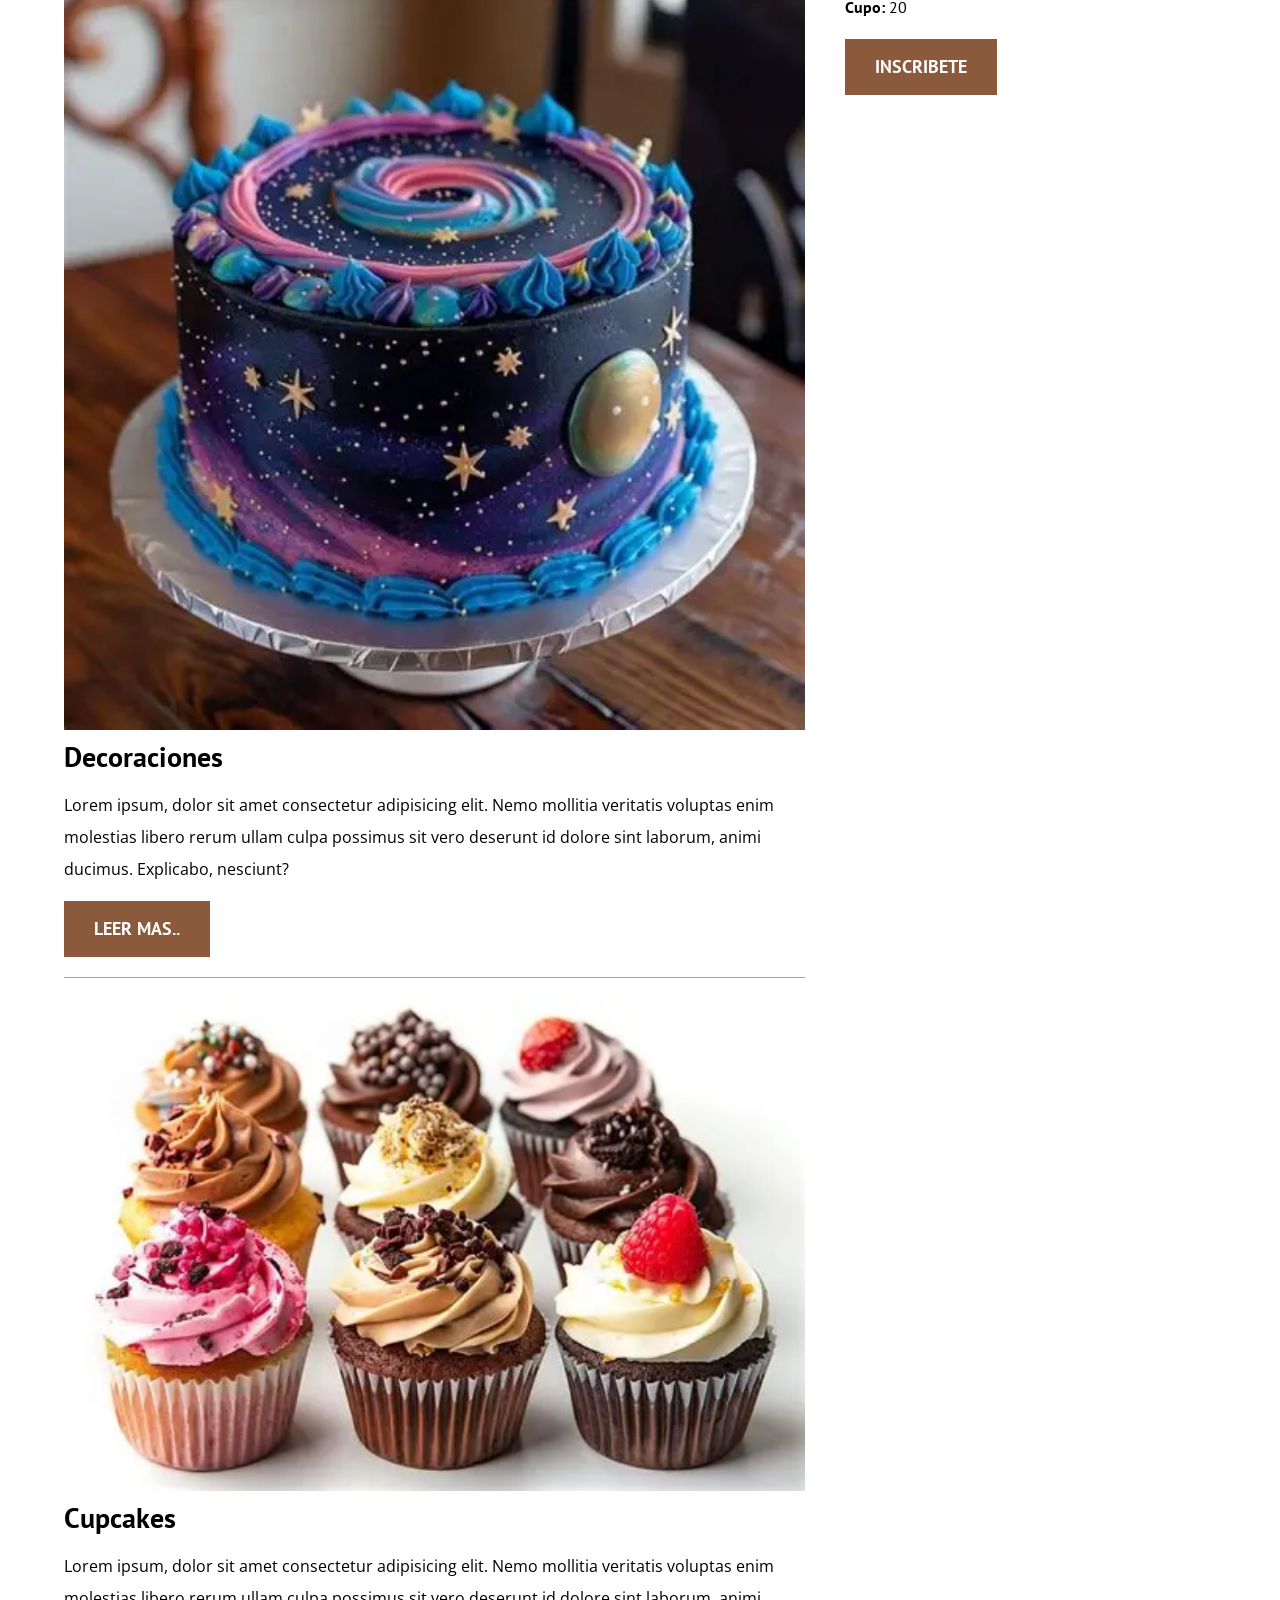
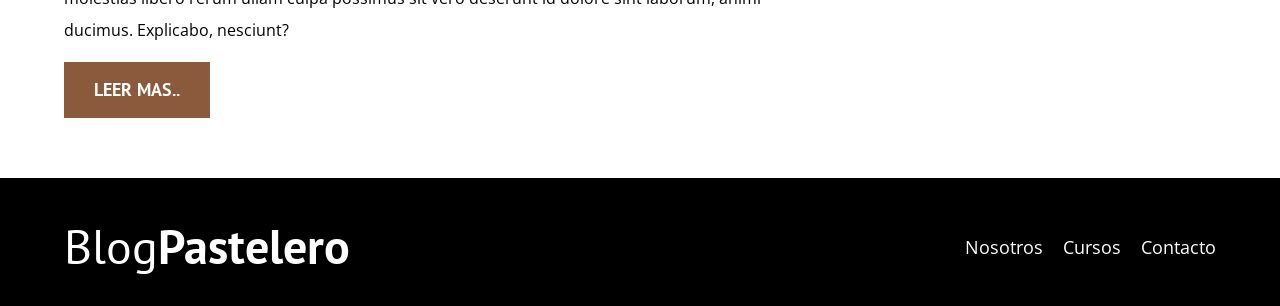
==== commit 07177288: "Creacion de pagina de cursos y talleres" ====
--- a/index.html
+++ b/index.html
@@ -102,7 +102,7 @@
                         <span class="widget-curso__info">20</span>
                     </p>
 
-                    <a href="entrada.html" class="boton boton--secundario">Mas informacion..</a>
+                    <a href="entrada.html" class="boton boton--secundario">Inscribete</a>
                 </li>
 
                 <li class="widget-curso">
@@ -117,7 +117,7 @@
                         <span class="widget-curso__info">20</span>
                     </p>
 
-                    <a href="entrada.html" class="boton boton--secundario">Mas informacion..</a>
+                    <a href="entrada.html" class="boton boton--secundario">Inscribete</a>
                 </li>
 
                 <li class="widget-curso">
@@ -133,7 +133,7 @@
                         <span class="widget-curso__info">20</span>
                     </p>
 
-                    <a href="entrada.html" class="boton boton--secundario">Mas informacion..</a>
+                    <a href="entrada.html" class="boton boton--secundario">Inscribete</a>
                 </li>
 
             </ul>
--- a/css/style.css
+++ b/css/style.css
@@ -96,6 +96,10 @@
     }
 }
 
+.barra {
+    padding-top: 4rem;
+}
+
 @media (min-width: 768px) {
     .barra {
         display: flex;
@@ -190,12 +194,13 @@
     border: none;
     margin-bottom: 0;
 }
-
+.curso__label,
 .widget-curso__label {
     font-family: var(--fuenteHeding);
     font-weight: bold;
 }
-
+.curso__descripcion,
+.curso__info,
 .widget-curso__info {
     font-family: var(--fuenteHeding);
     font-weight: normal;
@@ -203,6 +208,38 @@
 
 .footer {
     background-color: var(--negro);
+    padding-bottom: 3rem;
+    margin-top: 4rem;
+}
+
+/** Sobre Nosotros **/
+
+@media (min-width: 768px) {
+    .sobre-nosotros {
+        display: flex;
+        gap: 2rem;
+    }
+
+    .sobre-nosotros__imagen,
+    .sobre-nosotros__texto {
+        flex-basis: 50%;
+    }
+}
+
+.curso {
     padding: 3rem 0;
-    margin-top: 4rem;
-}+    border-bottom: 1px solid var(--detalles);
+}
+
+@media (min-width: 768px) {
+    .curso {
+        display: grid;
+        grid-template-columns: 2fr 1fr;
+        column-gap: 2rem;
+    }
+}
+
+.curso:last-of-type {
+    border: none;
+}
+
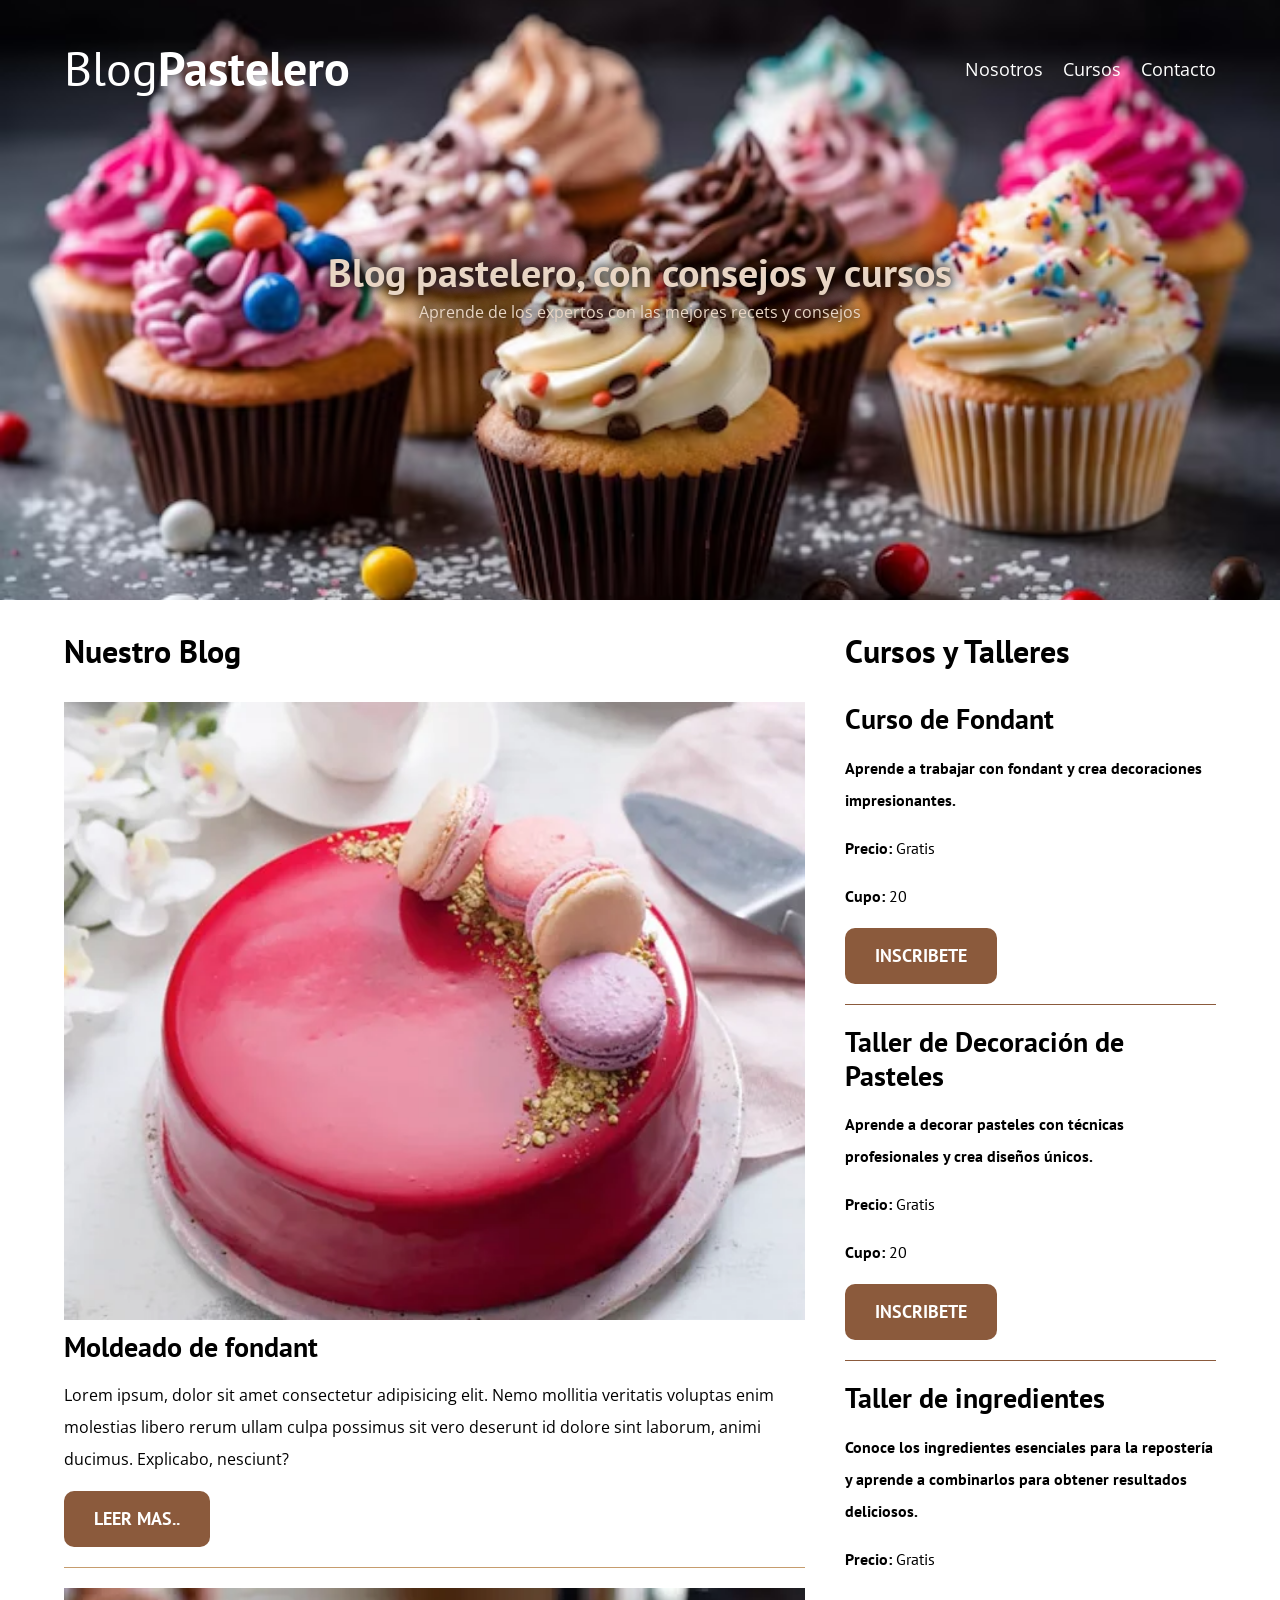
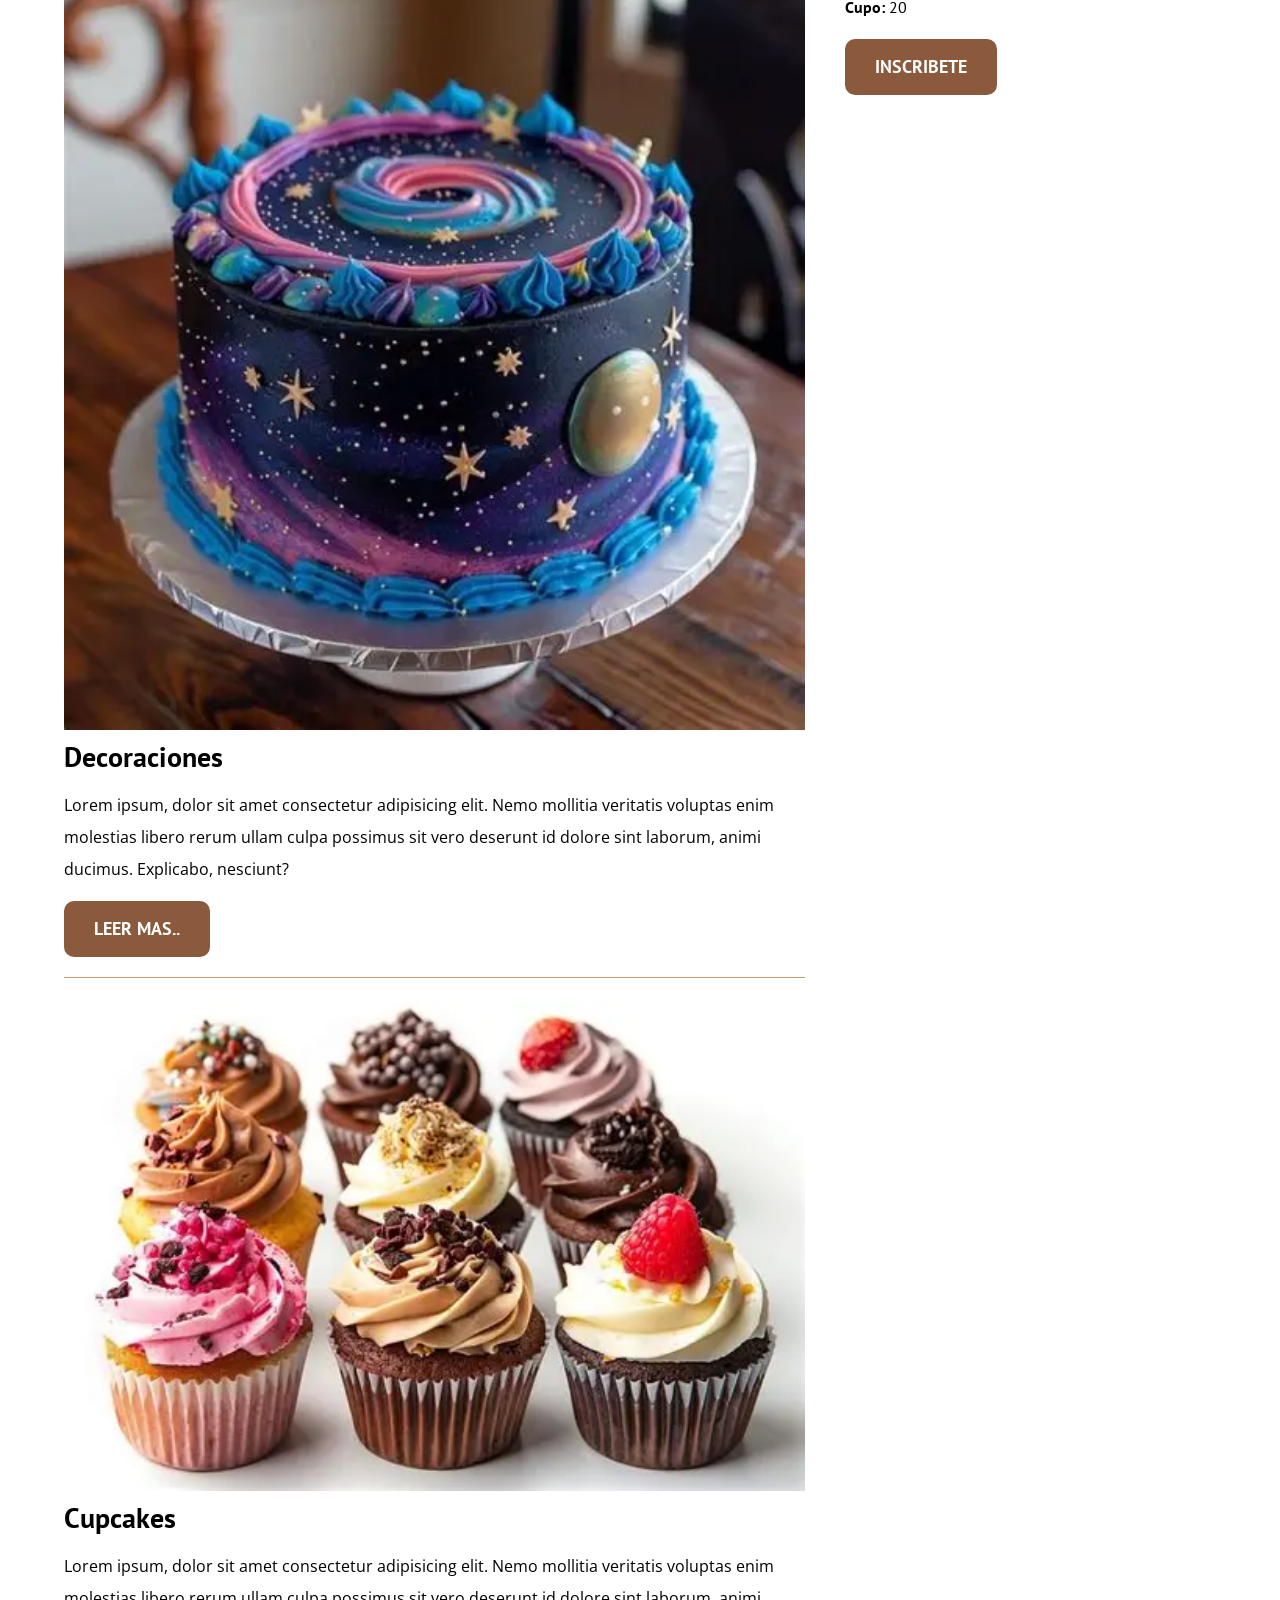
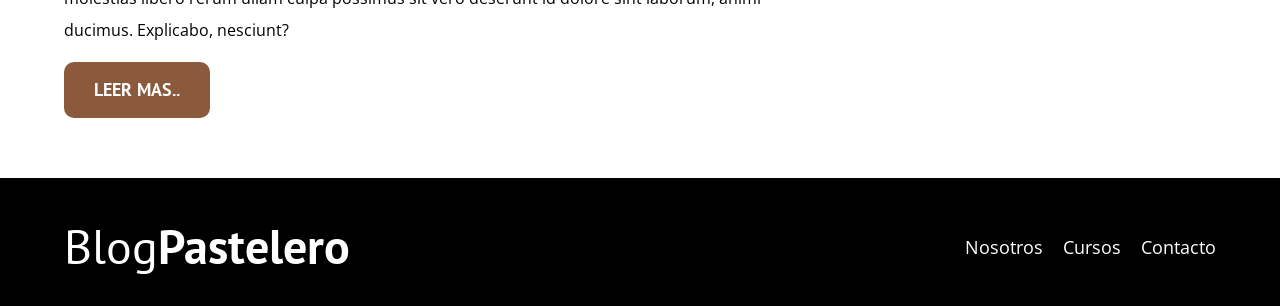
==== commit cfa1cf31: "performance, preload y prefetch" ====
--- a/index.html
+++ b/index.html
@@ -4,13 +4,24 @@
     <meta charset="UTF-8">
     <meta name="viewport" content="width=device-width, initial-scale=1.0">
     <title>Blog pastelero</title>
+
+    <!-- Prefetch -->
+    <link rel="prefetch" href="nosotros.html" as="document">
+
+    <!-- Preconexión a fuentes -->
+    
     <link rel="preconnect" href="https://fonts.googleapis.com">
     <link rel="preconnect" href="https://fonts.gstatic.com" crossorigin>
     <link href="https://fonts.googleapis.com/css2?family=Open+Sans:ital,wght@0,300..800;1,300..800&family=Sail&display=swap" rel="stylesheet">
     <link rel="preconnect" href="https://fonts.googleapis.com">
     <link rel="preconnect" href="https://fonts.gstatic.com" crossorigin>
     <link href="https://fonts.googleapis.com/css2?family=Open+Sans:ital,wght@0,300..800;1,300..800&family=PT+Sans:ital,wght@0,400;0,700;1,400;1,700&family=Sail&display=swap" rel="stylesheet">
+    
+    <!-- Preload de estilos -->
+
+    <link rel="preload" href="css/normalize.css" as="style">
     <link rel="stylesheet" href="css/normalize.css">
+    <link rel="preload" href="css/style.css" as="style">
     <link rel="stylesheet" href="css/style.css">
 </head>
 <body>
@@ -40,7 +51,7 @@
 
             <article class="entrada">
                 <div class="entrada__imagen">
-                    <img src="img/blog1.webp" alt="imagen blog">
+                    <img src="img/blog1.webp" alt="imagen blog" loading="lazy">
                 </div>
 
                 <div class="entrada__contenido">
@@ -56,7 +67,7 @@
 
                         <article class="entrada">
                 <div class="entrada__imagen">
-                    <img src="img/blog2.webp" alt="imagen blog">
+                    <img src="img/blog2.webp" alt="imagen blog" loading="lazy">
                 </div>
 
                 <div class="entrada__contenido">
@@ -72,7 +83,7 @@
 
                         <article class="entrada">
                 <div class="entrada__imagen">
-                    <img src="img/blog3.webp" alt="imagen blog">
+                    <img src="img/blog3.webp" alt="imagen blog" loading="lazy">
                 </div>
 
                 <div class="entrada__contenido">
--- a/css/style.css
+++ b/css/style.css
@@ -165,12 +165,19 @@
     text-transform: uppercase;
     font-weight: 700;
     margin-bottom: 2rem;
+    border-radius: 1rem;
+    border: none;
 }
 
 @media (min-width: 768px) {
     .boton {
         display: inline-block;
     }
+}
+
+.boton:hover {
+    cursor: pointer;
+    opacity: 0.8;
 }
 
 .boton--primario {
@@ -243,3 +250,38 @@
     border: none;
 }
 
+/** Contacto **/
+
+.contacto-bg {
+    background-image: url(../img/banner1.jpg);
+    height: 40rem;
+    background-repeat: no-repeat;
+    background-size: cover;
+}
+
+.formulario {
+    background-color: var(--fondo);
+    margin: -5rem auto 0 auto;
+    width: 95%;
+    padding: 5rem;
+}
+
+.campo {
+    display: flex;
+    margin-bottom: 2rem;
+    gap: 2rem;
+}
+
+.campo__label {
+    flex: 0 0 9rem;
+    text-align: right;
+}
+
+.campo__field {
+    flex: 1;
+    border: 1px solid var(--secundario);
+}
+
+.campo__field--textarea {
+    height: 20rem;
+}
--- a/css/style.css
+++ b/css/style.css
@@ -165,12 +165,19 @@
     text-transform: uppercase;
     font-weight: 700;
     margin-bottom: 2rem;
+    border-radius: 1rem;
+    border: none;
 }
 
 @media (min-width: 768px) {
     .boton {
         display: inline-block;
     }
+}
+
+.boton:hover {
+    cursor: pointer;
+    opacity: 0.8;
 }
 
 .boton--primario {
@@ -243,3 +250,38 @@
     border: none;
 }
 
+/** Contacto **/
+
+.contacto-bg {
+    background-image: url(../img/banner1.jpg);
+    height: 40rem;
+    background-repeat: no-repeat;
+    background-size: cover;
+}
+
+.formulario {
+    background-color: var(--fondo);
+    margin: -5rem auto 0 auto;
+    width: 95%;
+    padding: 5rem;
+}
+
+.campo {
+    display: flex;
+    margin-bottom: 2rem;
+    gap: 2rem;
+}
+
+.campo__label {
+    flex: 0 0 9rem;
+    text-align: right;
+}
+
+.campo__field {
+    flex: 1;
+    border: 1px solid var(--secundario);
+}
+
+.campo__field--textarea {
+    height: 20rem;
+}
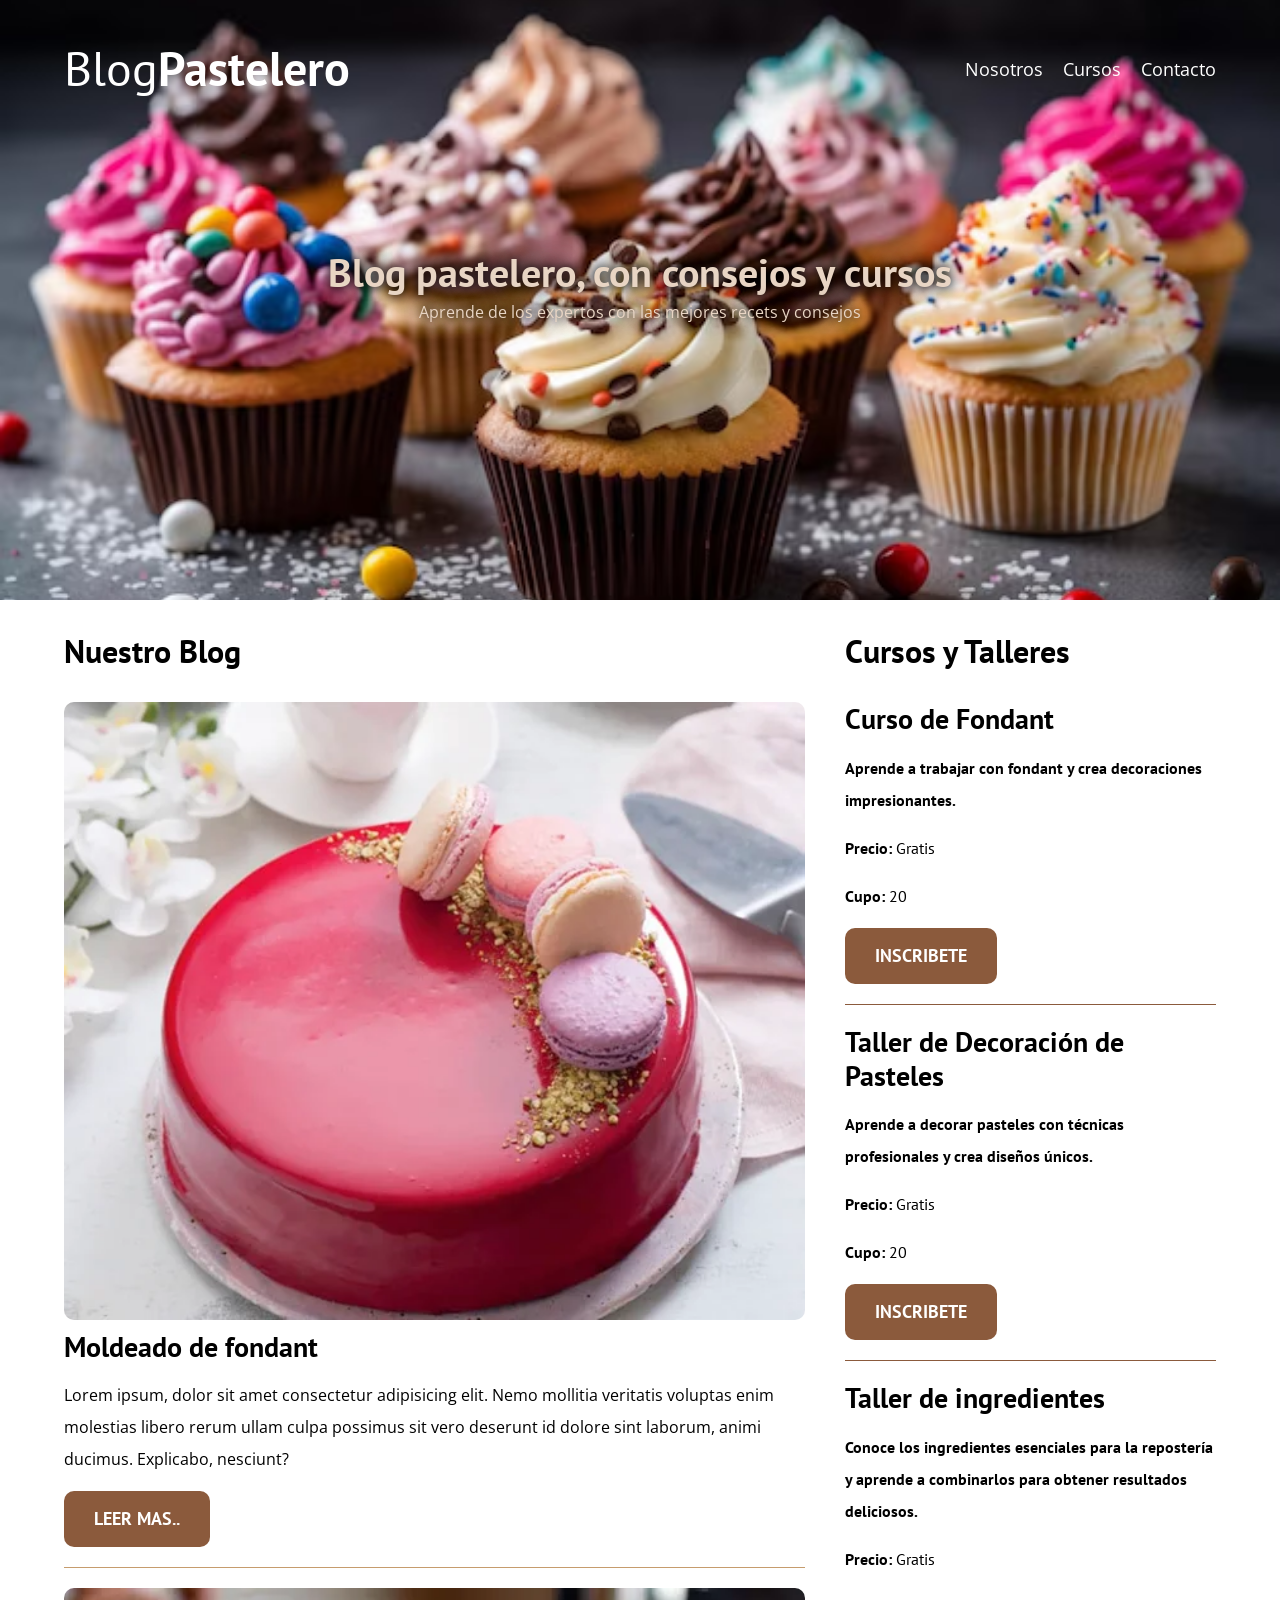
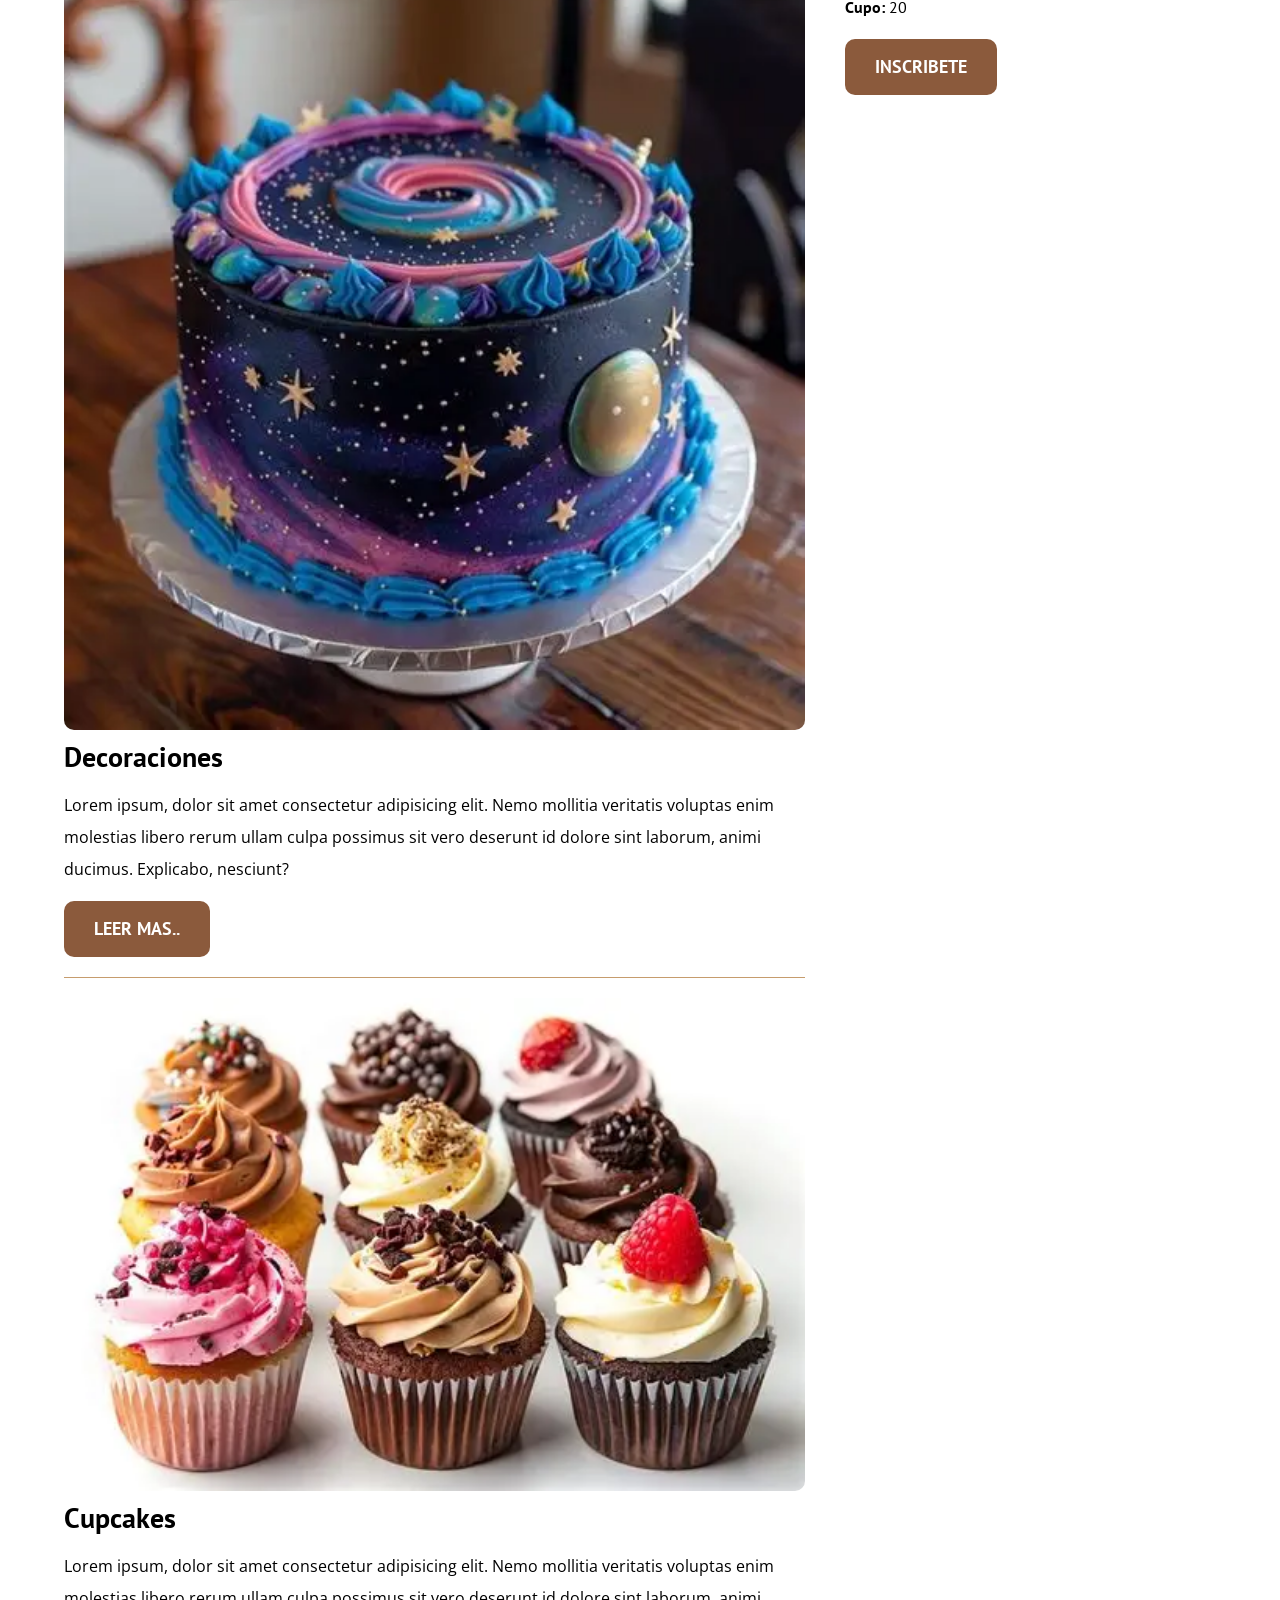
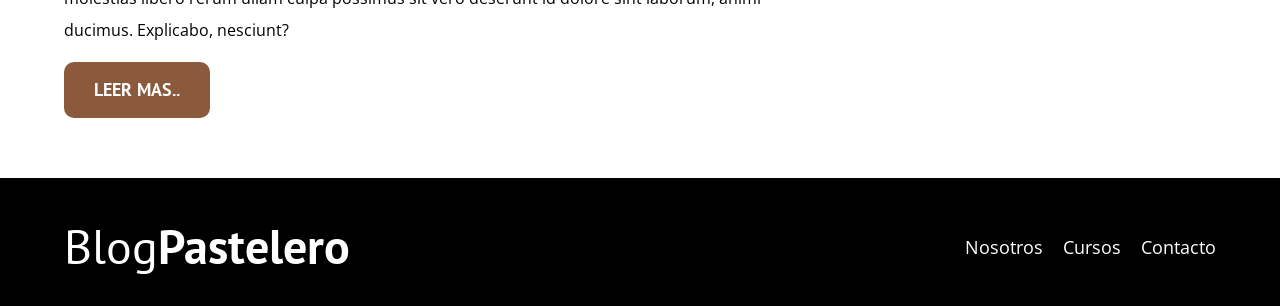
==== commit 7c38da48: "cambio de bordes en imagenes y formulario" ====
--- a/index.html
+++ b/index.html
@@ -4,6 +4,7 @@
     <meta charset="UTF-8">
     <meta name="viewport" content="width=device-width, initial-scale=1.0">
     <title>Blog pastelero</title>
+    <meta name="description" content="Blog sobre repostería con recetas, consejos y cursos para mejorar tus habilidades en la cocina.">
 
     <!-- Prefetch -->
     <link rel="prefetch" href="nosotros.html" as="document">
--- a/css/style.css
+++ b/css/style.css
@@ -61,6 +61,7 @@
 
 img {
     width: 100%;
+    border-radius: 1rem;
 }
 
 .no-margin {
@@ -257,6 +258,7 @@
     height: 40rem;
     background-repeat: no-repeat;
     background-size: cover;
+    border-radius: 1rem;
 }
 
 .formulario {
@@ -264,6 +266,7 @@
     margin: -5rem auto 0 auto;
     width: 95%;
     padding: 5rem;
+    border-radius: 1rem;
 }
 
 .campo {
@@ -280,6 +283,7 @@
 .campo__field {
     flex: 1;
     border: 1px solid var(--secundario);
+    border-radius: .5rem;
 }
 
 .campo__field--textarea {
--- a/css/style.css
+++ b/css/style.css
@@ -61,6 +61,7 @@
 
 img {
     width: 100%;
+    border-radius: 1rem;
 }
 
 .no-margin {
@@ -257,6 +258,7 @@
     height: 40rem;
     background-repeat: no-repeat;
     background-size: cover;
+    border-radius: 1rem;
 }
 
 .formulario {
@@ -264,6 +266,7 @@
     margin: -5rem auto 0 auto;
     width: 95%;
     padding: 5rem;
+    border-radius: 1rem;
 }
 
 .campo {
@@ -280,6 +283,7 @@
 .campo__field {
     flex: 1;
     border: 1px solid var(--secundario);
+    border-radius: .5rem;
 }
 
 .campo__field--textarea {
